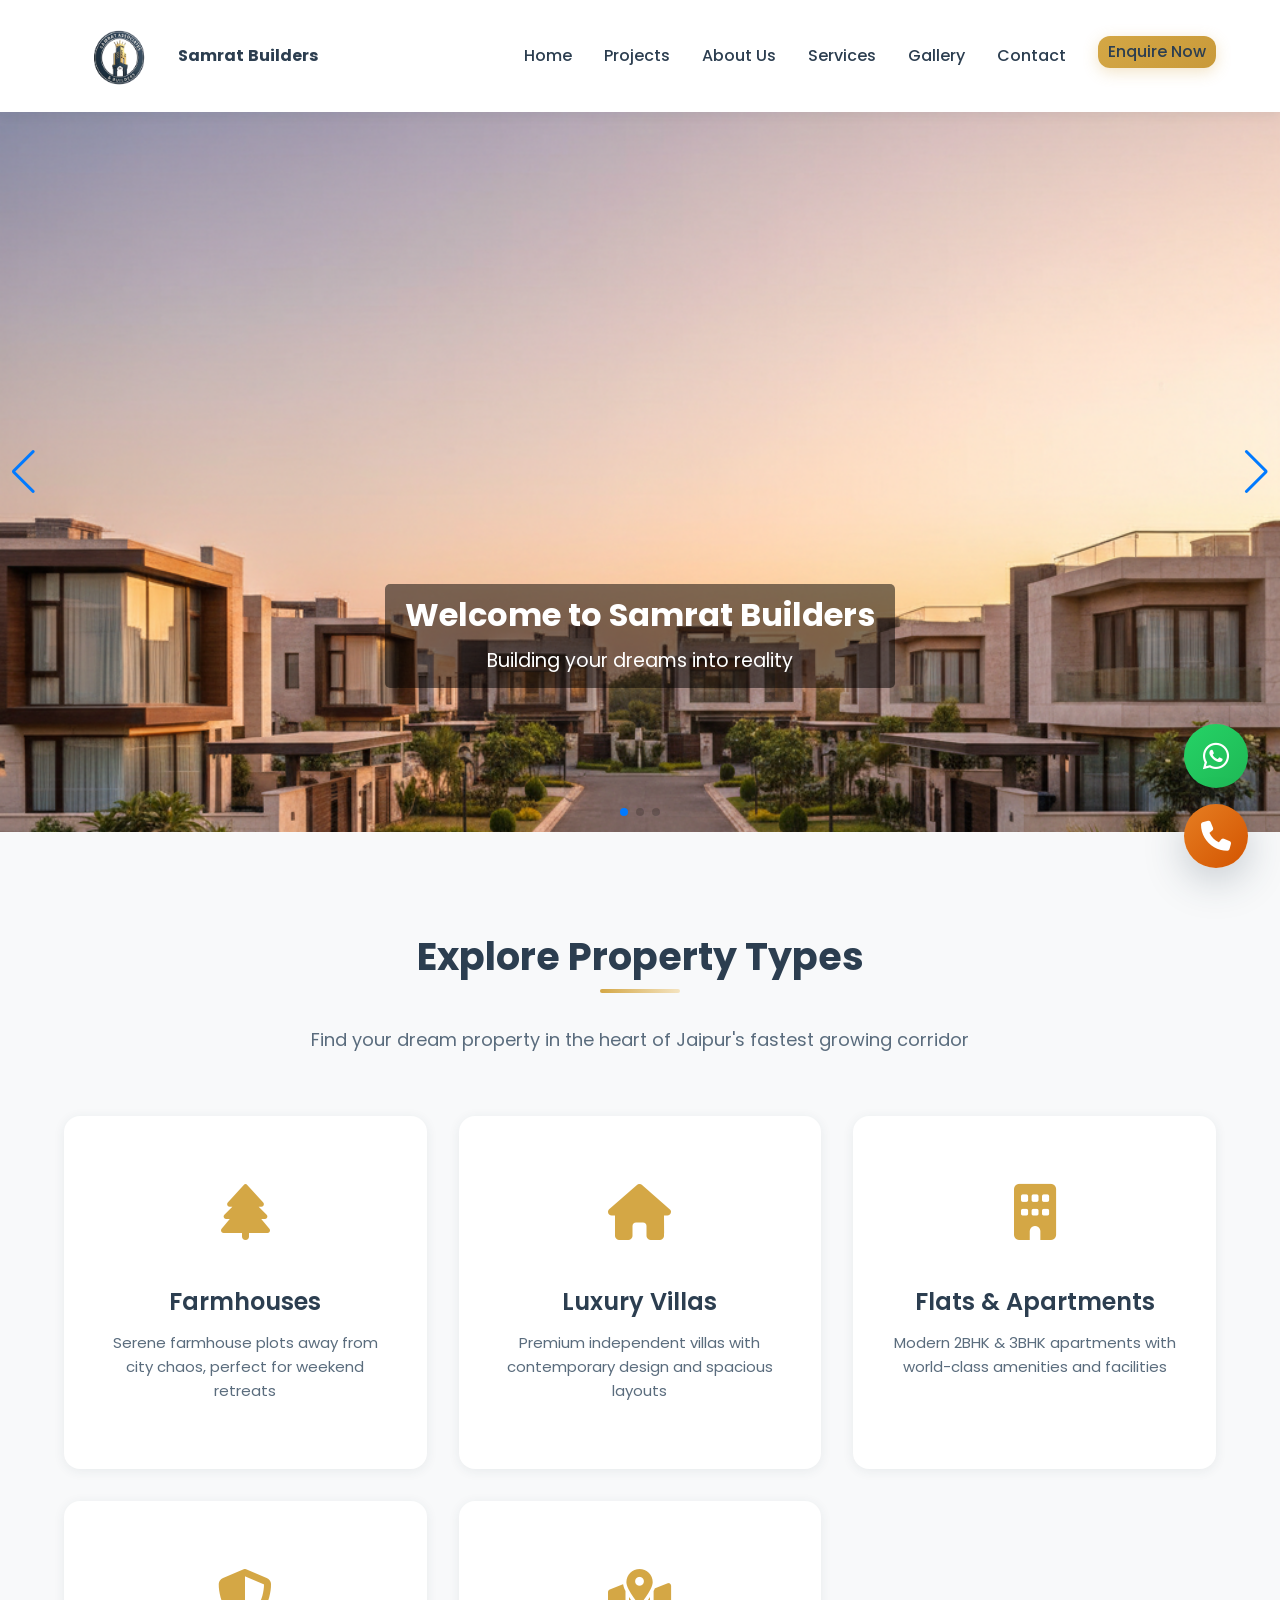
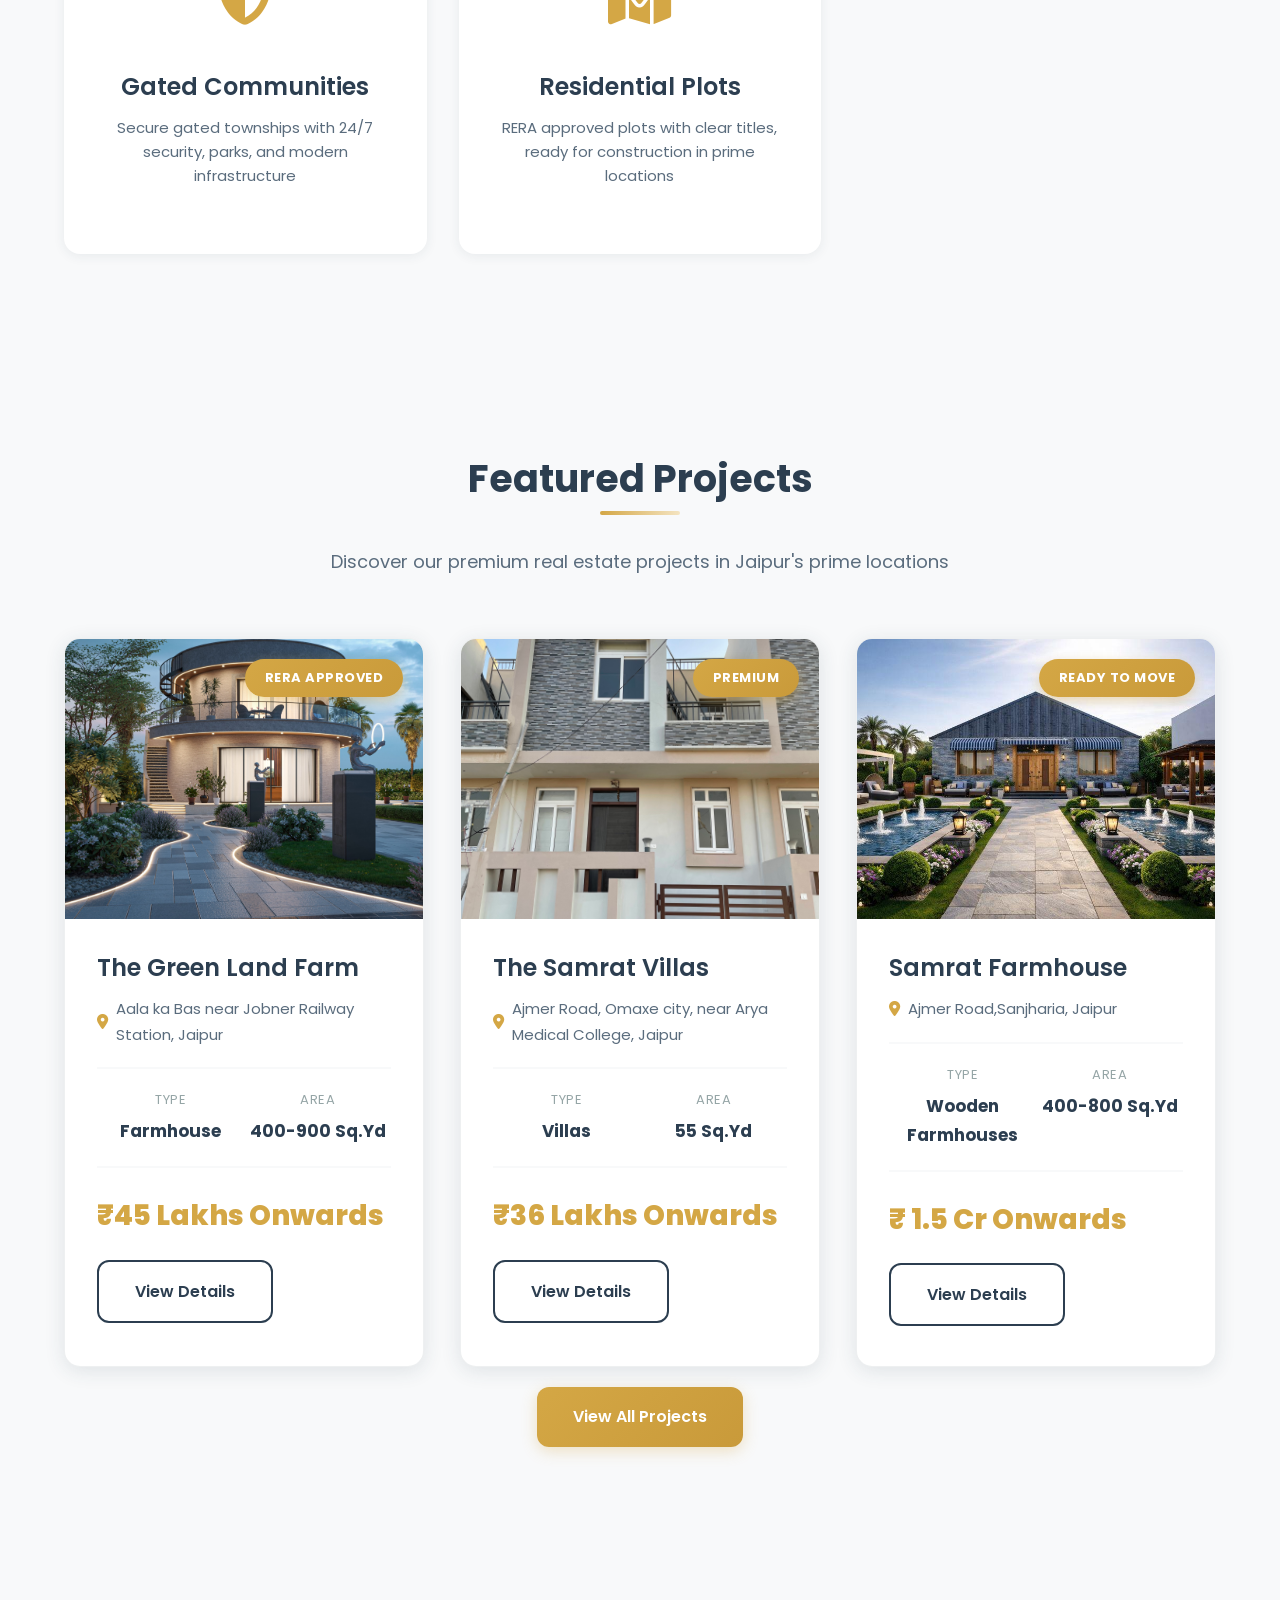
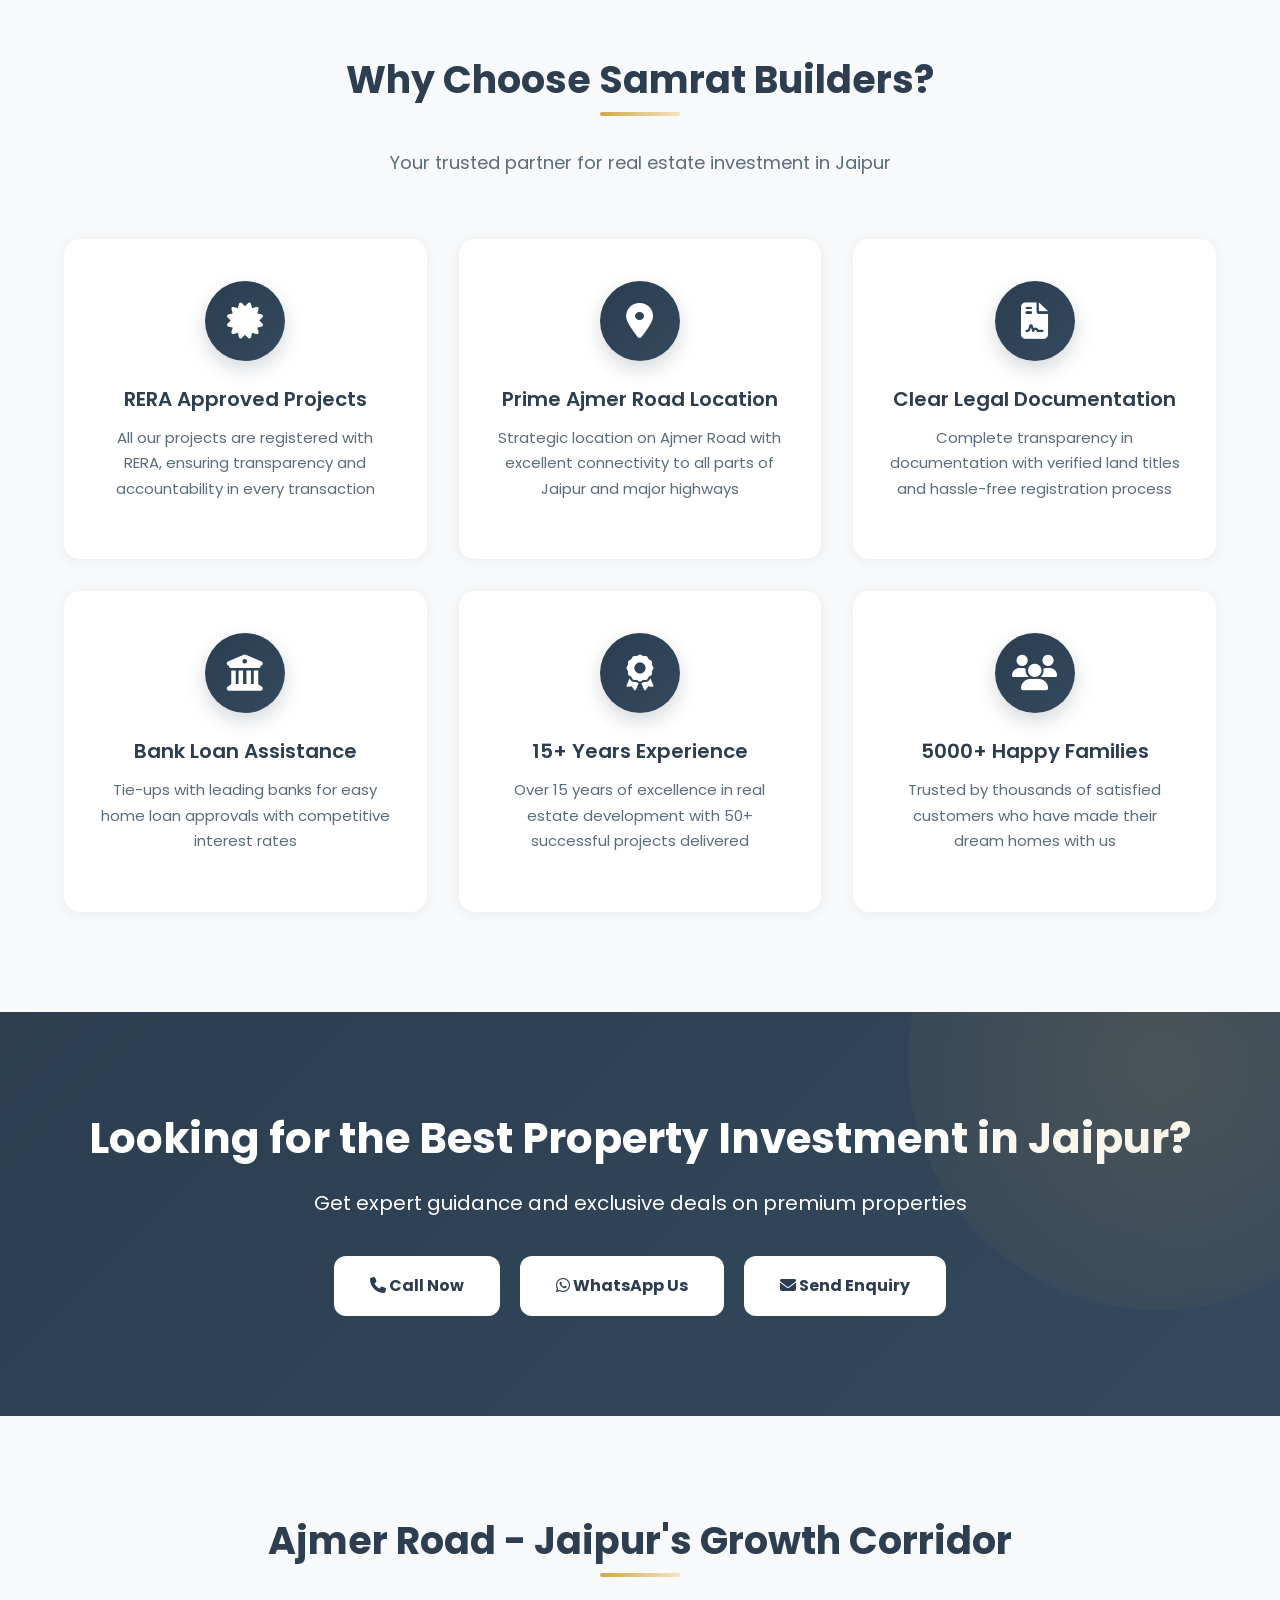
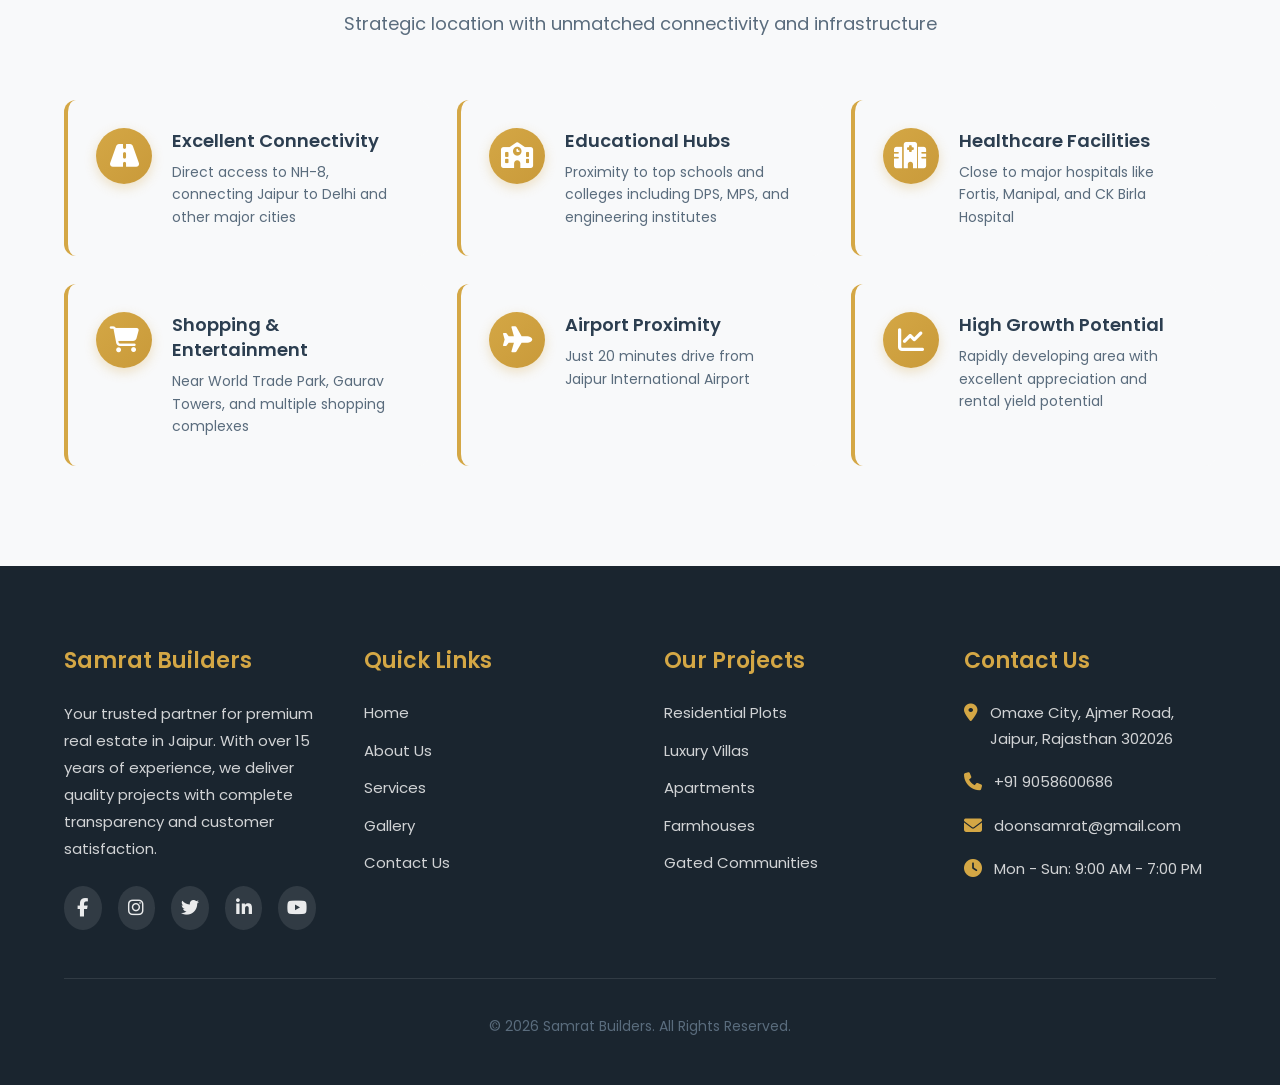
==== index.html @ dbd8f7ac "Initial commit" ====
<!DOCTYPE html>
<html lang="en">
<head>
    <meta charset="UTF-8">
    <meta name="viewport" content="width=device-width, initial-scale=1.0">
    <meta name="description" content="Samrat Builders - Premium Farmhouse, Plots, Villas & Flats in  Jaipur. RERA Approved | Prime Location | Trusted Builder">
    <meta name="keywords" content="real estate jaipur, plots in jaipur, villas in jaipur, farmhouse in jaipur, omaxe city, ajmer road properties, samrat builders">
    <meta name="author" content="Samrat Builders">
    
    <!-- Open Graph Meta Tags -->
    <meta property="og:title" content="Samrat Builders - Premium Real Estate in Jaipur">
    <meta property="og:description" content="RERA Approved Plots, Villas & farmhouse in  Ajmer Road, Jaipur">
    <meta property="og:type" content="website">
    
    <title>Samrat Builders - Premium Plots, Villas & Farmhouses in Omaxe City, Jaipur</title>
    
    <!-- Favicon -->
    <link rel="icon" type="image/png" href="/assets/images/fav.png">
    
    <!-- Stylesheets -->
    <link rel="stylesheet" href="assets/css/style.css">
    <link rel="stylesheet" href="assets/css/responsive.css">

    <!-- SEO -->

    <!-- Google tag (gtag.js) -->
<script async src="https://www.googletagmanager.com/gtag/js?id=G-SXKNVN2FLW"></script>
<script>
  window.dataLayer = window.dataLayer || [];
  function gtag(){dataLayer.push(arguments);}
  gtag('js', new Date());

  gtag('config', 'G-SXKNVN2FLW');
</script>

    
    <!-- Font Awesome for Icons -->
    <link rel="stylesheet" href="https://cdnjs.cloudflare.com/ajax/libs/font-awesome/6.4.0/css/all.min.css">
    <!-- Swiper CSS -->
<link rel="stylesheet" href="https://unpkg.com/swiper/swiper-bundle.min.css" />

<!-- Swiper JS -->
<script src="https://unpkg.com/swiper/swiper-bundle.min.js"></script>
</head>
<body>

    <!-- Header & Navigation -->
    <header class="header">
        <div class="container">
            <nav class="navbar">
                <a href="index.html" class="logo" style="font-weight: 700;">
                    <img src="assets/images/logo.png" alt="Samrat Builders Logo">
                    Samrat <span>Builders</span>
                </a>
                
                <ul class="nav-menu">
                    <li><a href="index.html">Home</a></li>
                    <li><a href="projects.html">Projects</a></li>
                    <li><a href="about.html">About Us</a></li>
                    <li><a href="services.html">Services</a></li>
                    <li><a href="gallery.html">Gallery</a></li>
                    <li><a href="contact.html">Contact</a></li>
                    <li><a href="contact.html" class="btn btn-primary" style="padding: 2px 10px;">Enquire Now</a></li>
                </ul>
                
                <div class="mobile-menu-toggle">
                    <span></span>
                    <span></span>
                    <span></span>
                </div>
            </nav>
        </div>
    </header>

    <!-- Carousel Section -->
<section class="carousel-section">
    <div class="swiper-container">
        <div class="swiper-wrapper">
            <!-- Slide 1 -->
            <div class="swiper-slide">
                <img src="assets/images/hero-g1.png" alt="Slide 1">
                <div class="carousel-caption hero-text" >
                    <h2 >Welcome to Samrat Builders</h2>
                    <p>Building your dreams into reality</p>
                </div>
            </div>
            <!-- Slide 2 -->
            <div class="swiper-slide ">
                <img src="assets/images/hero-b.png" alt="Slide 2">
                <div class="carousel-caption hero-text">
                    <h2>Luxury Homes</h2>
                    <p>Experience the best in class living</p>
                </div>
            </div>
            <!-- Slide 3 -->
            <div class="swiper-slide">
                <img src="assets/images/hero-c.png" alt="Slide 3">
                <div class="carousel-caption hero-text">
                    <h2>Modern Architecture</h2>
                    <p>Innovative designs for modern living</p>
                </div>
            </div>
        </div>
        <!-- Add Pagination -->
        <div class="swiper-pagination"></div>
        <!-- Add Navigation -->
        <div class="swiper-button-next"></div>
        <div class="swiper-button-prev"></div>
    </div>
</section>

    <!-- Hero Section -->
    <!-- <section class="hero">
        <img src="https://image.pollinations.ai/prompt/Aerial%20view%20of%20modern%20residential%20township%20with%20green%20spaces%2C%20organized%20plots%2C%20wide%20roads%2C%20and%20contemporary%20architecture%20in%20Jaipur%20style%20with%20clear%20blue%20sky?width=1920&height=1080&nologo=true" alt="Samrat Builders - Real Estate in Jaipur" class="hero-bg">
        <div class="hero-overlay"></div>
        <div class="hero-content">
            <h1>Premium Plots, Villas & Flats in Omaxe City, Jaipur</h1>
            <p>RERA Approved | Prime Ajmer Road Location | Trusted Builder | Clear Legal Documentation</p>
            <div class="hero-buttons">
                <a href="projects.html" class="btn btn-primary">View Projects</a>
                <a href="tel:+919876543210" class="btn btn-secondary">Call Now</a>
            </div>
        </div>
    </section> -->

    <!-- Property Categories -->
    <section class="categories section">
        <div class="container">
            <div class="section-title">
                <h2>Explore Property Types</h2>
                <p>Find your dream property in the heart of Jaipur's fastest growing corridor</p>
            </div>
            
            <div class="categories-grid">

                <div class="category-card">
                    <div class="category-icon">
                        <i class="fas fa-tree"></i>
                    </div>
                    <h3>Farmhouses</h3>
                    <p>Serene farmhouse plots away from city chaos, perfect for weekend retreats</p>
                </div>
                <div class="category-card">
                    <div class="category-icon">
                        <i class="fas fa-home"></i>
                    </div>
                    <h3>Luxury Villas</h3>
                    <p>Premium independent villas with contemporary design and spacious layouts</p>
                </div>

                
                <div class="category-card">
                    <div class="category-icon">
                        <i class="fas fa-building"></i>
                    </div>
                    <h3>Flats & Apartments</h3>
                    <p>Modern 2BHK & 3BHK apartments with world-class amenities and facilities</p>
                </div>
                
                
                <div class="category-card">
                    <div class="category-icon">
                        <i class="fas fa-shield-alt"></i>
                    </div>
                    <h3>Gated Communities</h3>
                    <p>Secure gated townships with 24/7 security, parks, and modern infrastructure</p>
                </div>

                <div class="category-card">
                    <div class="category-icon">
                        <i class="fas fa-map-marked-alt"></i>
                    </div>
                    <h3>Residential Plots</h3>
                    <p>RERA approved plots with clear titles, ready for construction in prime locations</p>
                </div>
            </div>
        </div>
    </section>

    <!-- Featured Projects -->
    <section class="featured-projects section bg-light">
        <div class="container">
            <div class="section-title">
                <h2>Featured Projects</h2>
                <p>Discover our premium real estate projects in Jaipur's prime locations</p>
            </div>
            
            <div class="projects-grid">
                <!-- Project 1 -->
                <div class="project-card">
                    <div class="project-image">
                        <img src="/assets//images/green-land-farm/boraj-farm.jpeg" alt="The Green Land Farm">
                        <span class="project-badge">RERA Approved</span>
                    </div>
                    <div class="project-content">
                        <h3>The Green Land Farm  </h3>
                        <p class="project-location">
                            <i class="fas fa-map-marker-alt"></i>
                            Aala ka Bas near Jobner Railway Station, Jaipur
                        </p>
                        <div class="project-details">
                            <div class="project-detail-item">
                                <span>Type</span>
                                <strong>Farmhouse</strong>
                            </div>
                            <div class="project-detail-item">
                                <span>Area</span>
                                <strong>400-900 Sq.Yd</strong>
                            </div>
                        </div>
                        <p class="project-price">₹45 Lakhs Onwards</p>
                        <a href="green-land-farm.html" class="btn btn-outline">View Details</a>
                    </div>
                </div>

                <!-- Project 2 -->
                <div class="project-card">
                    <div class="project-image">
                        <img src="/assets//images/sukh4.jpeg" alt="The Samrat Villas">
                        <span class="project-badge">Premium</span>
                    </div>
                    <div class="project-content">
                        <h3>The Samrat Villas </h3>
                        <p class="project-location">
                            <i class="fas fa-map-marker-alt"></i>
                            Ajmer Road, Omaxe city, near Arya Medical College, Jaipur
                        </p>
                        <div class="project-details">
                            <div class="project-detail-item">
                                <span>Type</span>
                                <strong>Villas</strong>
                            </div>
                            <div class="project-detail-item">
                                <span>Area</span>
                                <strong>55 Sq.Yd</strong>
                            </div>
                        </div>
                        <p class="project-price">₹36 Lakhs Onwards</p>
                        <a href="samrat-villas.html" class="btn btn-outline">View Details</a>
                    </div>
                </div>

                <!-- Project 3 -->
                <div class="project-card">
                    <div class="project-image">
                        <img src="/assets/images/samrat-farm/farm.jpeg" alt="Samrat Farmhouse">
                        <span class="project-badge">Ready to Move</span>
                    </div>
                    <div class="project-content">
                        <h3>Samrat Farmhouse</h3>
                        <p class="project-location">
                            <i class="fas fa-map-marker-alt"></i>
                            Ajmer Road,Sanjharia, Jaipur
                        </p>
                        <div class="project-details">
                            <div class="project-detail-item">
                                <span>Type</span>
                                <strong>Wooden Farmhouses </strong>
                            </div>
                            <div class="project-detail-item">
                                <span>Area</span>
                                <strong>400-800 Sq.Yd</strong>
                            </div>
                        </div>
                        <p class="project-price">₹ 1.5 Cr Onwards</p>
                        <a href="/samrat-farm.html" class="btn btn-outline">View Details</a>
                    </div>
                </div>
            </div>
            
            <div class="text-center mt-20">
                <a href="projects.html" class="btn btn-primary">View All Projects</a>
            </div>
        </div>
    </section>

    <!-- Why Choose Samrat Builders -->
    <section class="why-choose section">
        <div class="container">
            <div class="section-title">
                <h2>Why Choose Samrat Builders?</h2>
                <p>Your trusted partner for real estate investment in Jaipur</p>
            </div>
            
            <div class="features-grid">
                <div class="feature-card">
                    <div class="feature-icon">
                        <i class="fas fa-certificate"></i>
                    </div>
                    <h4>RERA Approved Projects</h4>
                    <p>All our projects are registered with RERA, ensuring transparency and accountability in every transaction</p>
                </div>
                
                <div class="feature-card">
                    <div class="feature-icon">
                        <i class="fas fa-map-marker-alt"></i>
                    </div>
                    <h4>Prime Ajmer Road Location</h4>
                    <p>Strategic location on Ajmer Road with excellent connectivity to all parts of Jaipur and major highways</p>
                </div>
                
                <div class="feature-card">
                    <div class="feature-icon">
                        <i class="fas fa-file-contract"></i>
                    </div>
                    <h4>Clear Legal Documentation</h4>
                    <p>Complete transparency in documentation with verified land titles and hassle-free registration process</p>
                </div>
                
                <div class="feature-card">
                    <div class="feature-icon">
                        <i class="fas fa-university"></i>
                    </div>
                    <h4>Bank Loan Assistance</h4>
                    <p>Tie-ups with leading banks for easy home loan approvals with competitive interest rates</p>
                </div>
                
                <div class="feature-card">
                    <div class="feature-icon">
                        <i class="fas fa-award"></i>
                    </div>
                    <h4>15+ Years Experience</h4>
                    <p>Over 15 years of excellence in real estate development with 50+ successful projects delivered</p>
                </div>
                
                <div class="feature-card">
                    <div class="feature-icon">
                        <i class="fas fa-users"></i>
                    </div>
                    <h4>5000+ Happy Families</h4>
                    <p>Trusted by thousands of satisfied customers who have made their dream homes with us</p>
                </div>
            </div>
        </div>
    </section>

    <!-- CTA Section -->
    <section class="cta-section section">
        <div class="container">
            <h2>Looking for the Best Property Investment in Jaipur?</h2>
            <p>Get expert guidance and exclusive deals on premium properties</p>
            <div class="cta-buttons">
                <a href="tel:+919058600686" class="btn">
                    <i class="fas fa-phone"></i> Call Now
                </a>
                <a href="https://wa.me/919058600686" class="btn" target="_blank">
                    <i class="fab fa-whatsapp"></i> WhatsApp Us
                </a>
                <a href="contact.html" class="btn">
                    <i class="fas fa-envelope"></i> Send Enquiry
                </a>
            </div>
        </div>
    </section>

    <!-- Location Advantages -->
    <section class="location-advantages section bg-light">
        <div class="container">
            <div class="section-title">
                <h2>Ajmer Road - Jaipur's Growth Corridor</h2>
                <p>Strategic location with unmatched connectivity and infrastructure</p>
            </div>
            
            <div class="advantages-grid">
                <div class="advantage-item">
                    <div class="advantage-icon">
                        <i class="fas fa-road"></i>
                    </div>
                    <div class="advantage-content">
                        <h4>Excellent Connectivity</h4>
                        <p>Direct access to NH-8, connecting Jaipur to Delhi and other major cities</p>
                    </div>
                </div>
                
                <div class="advantage-item">
                    <div class="advantage-icon">
                        <i class="fas fa-school"></i>
                    </div>
                    <div class="advantage-content">
                        <h4>Educational Hubs</h4>
                        <p>Proximity to top schools and colleges including DPS, MPS, and engineering institutes</p>
                    </div>
                </div>
                
                <div class="advantage-item">
                    <div class="advantage-icon">
                        <i class="fas fa-hospital"></i>
                    </div>
                    <div class="advantage-content">
                        <h4>Healthcare Facilities</h4>
                        <p>Close to major hospitals like Fortis, Manipal, and CK Birla Hospital</p>
                    </div>
                </div>
                
                <div class="advantage-item">
                    <div class="advantage-icon">
                        <i class="fas fa-shopping-cart"></i>
                    </div>
                    <div class="advantage-content">
                        <h4>Shopping & Entertainment</h4>
                        <p>Near World Trade Park, Gaurav Towers, and multiple shopping complexes</p>
                    </div>
                </div>
                
                <div class="advantage-item">
                    <div class="advantage-icon">
                        <i class="fas fa-plane"></i>
                    </div>
                    <div class="advantage-content">
                        <h4>Airport Proximity</h4>
                        <p>Just 20 minutes drive from Jaipur International Airport</p>
                    </div>
                </div>
                
                <div class="advantage-item">
                    <div class="advantage-icon">
                        <i class="fas fa-chart-line"></i>
                    </div>
                    <div class="advantage-content">
                        <h4>High Growth Potential</h4>
                        <p>Rapidly developing area with excellent appreciation and rental yield potential</p>
                    </div>
                </div>
            </div>
        </div>
    </section>

    <!-- Footer -->
    <footer class="footer">
        <div class="container">
            <div class="footer-content">
                <!-- Company Info -->
                <div class="footer-section">
                    <h3>Samrat Builders</h3>
                    <p>Your trusted partner for premium real estate in Jaipur. With over 15 years of experience, we deliver quality projects with complete transparency and customer satisfaction.</p>
                    <div class="social-links">
                        <a href="https://www.facebook.com/profile.php?id=61584415317376" target="_blank"><i class="fab fa-facebook-f"></i></a>
                        <a href="https://www.instagram.com/samrat_builders/" target="_blank"><i class="fab fa-instagram"></i></a>
                        <a href="#" target="_blank"><i class="fab fa-twitter"></i></a>
                        <a href="#" target="_blank"><i class="fab fa-linkedin-in"></i></a>
                        <a href="https://www.youtube.com/@Samrat.Builders" target="_blank"><i class="fab fa-youtube"></i></a>
                    </div>
                </div>
                
                <!-- Quick Links -->
                <div class="footer-section">
                    <h3>Quick Links</h3>
                    <div class="footer-links">
                        <a href="index.html">Home</a>
                        <a href="about.html">About Us</a>
                        <a href="services.html">Services</a>
                        <a href="gallery.html">Gallery</a>
                        <a href="contact.html">Contact Us</a>
                    </div>
                </div>
                
                <!-- Projects -->
                <div class="footer-section">
                    <h3>Our Projects</h3>
                    <div class="footer-links">
                        <a href="projects.html">Residential Plots</a>
                        <a href="projects.html">Luxury Villas</a>
                        <a href="projects.html">Apartments</a>
                        <a href="projects.html">Farmhouses</a>
                        <a href="projects.html">Gated Communities</a>
                    </div>
                </div>
                
                <!-- Contact Info -->
                <div class="footer-section">
                    <h3>Contact Us</h3>
                    <div class="contact-info">
                        <div class="contact-item">
                            <i class="fas fa-map-marker-alt"></i>
                            <span>Omaxe City, Ajmer Road,<br>Jaipur, Rajasthan 302026</span>
                        </div>
                        <div class="contact-item">
                            <i class="fas fa-phone"></i>
                            <span>+91 9058600686</span>
                        </div>
                        <div class="contact-item">
                            <i class="fas fa-envelope"></i>
                            <span><a href="/cdn-cgi/l/email-protection" class="__cf_email__" data-cfemail="bcd5d2dad3fccfddd1ceddc8dec9d5d0d8d9cecf92dfd3d1">doonsamrat@gmail.com</a></span>
                        </div>
                        <div class="contact-item">
                            <i class="fas fa-clock"></i>
                            <span>Mon - Sun: 9:00 AM - 7:00 PM</span>
                        </div>
                    </div>
                </div>
            </div>
            
            <div class="footer-bottom">
                <p>&copy; 2026 Samrat Builders. All Rights Reserved. </p>
            </div>
        </div>
    </footer>

    <!-- Floating Buttons -->
    <div class="floating-buttons">
        <a href="https://wa.me/919058600686" class="floating-btn whatsapp-btn" target="_blank">
            <i class="fab fa-whatsapp"></i>
        </a>
        <a href="tel:+919058600686" class="floating-btn call-btn">
            <i class="fas fa-phone"></i>
        </a>
    </div>

    <!-- JavaScript -->
    <script data-cfasync="false" src="/cdn-cgi/scripts/5c5dd728/cloudflare-static/email-decode.min.js"></script>
    <script src="assets/js/main.js"></script>

    <script>
        // Initialize Swiper
document.addEventListener('DOMContentLoaded', function () {
    const swiper = new Swiper('.swiper-container', {
        loop: true, // Enable looping
        autoplay: {
            delay: 3000, // Auto-slide every 3 seconds
            disableOnInteraction: false, // Continue autoplay after user interaction
        },
        pagination: {
            el: '.swiper-pagination',
            clickable: true, // Allow pagination bullets to be clickable
        },
        navigation: {
            nextEl: '.swiper-button-next',
            prevEl: '.swiper-button-prev',
        },
    });
});

    </script>
</body>
</html>
---- assets/css/style.css ----
/* ============================================
   Samrat Builders - Main Stylesheet
   ============================================ */

/* Google Fonts */
@import url('https://fonts.googleapis.com/css2?family=Poppins:wght@300;400;500;600;700;800&display=swap');

/* ============================================
   CSS Variables & Reset
   ============================================ */
:root {
    --primary-color: #2c3e50;
    --secondary-color: #34495e;
    --accent-gold: #d4a745;
    --accent-light: #f4e4c1;
    --cta-color: #e67e22;
    --bg-white: #ffffff;
    --bg-light: #f8f9fa;
    --bg-dark: #1a252f;
    --text-dark: #2c3e50;
    --text-medium: #5a6c7d;
    --text-light: #95a5a6;
    --shadow-sm: 0 2px 12px rgba(44, 62, 80, 0.08);
    --shadow-md: 0 4px 20px rgba(44, 62, 80, 0.12);
    --shadow-lg: 0 8px 30px rgba(44, 62, 80, 0.18);
    --shadow-xl: 0 12px 40px rgba(44, 62, 80, 0.25);
    --transition: all 0.3s cubic-bezier(0.4, 0, 0.2, 1);
    --border-radius: 16px;
}

* {
    margin: 0;
    padding: 0;
    box-sizing: border-box;
}

html {
    scroll-behavior: smooth;
}

body {
    font-family: 'Poppins', sans-serif;
    font-size: 16px;
    line-height: 1.7;
    color: var(--text-dark);
    background-color: var(--bg-white);
    overflow-x: hidden;
}

img {
    max-width: 100%;
    height: auto;
    display: block;
}

a {
    text-decoration: none;
    color: inherit;
    transition: var(--transition);
}

ul {
    list-style: none;
}

/* ============================================
   Animations
   ============================================ */
@keyframes fadeInUp {
    from {
        opacity: 0;
        transform: translateY(30px);
    }
    to {
        opacity: 1;
        transform: translateY(0);
    }
}

@keyframes fadeInDown {
    from {
        opacity: 0;
        transform: translateY(-30px);
    }
    to {
        opacity: 1;
        transform: translateY(0);
    }
}

@keyframes fadeInLeft {
    from {
        opacity: 0;
        transform: translateX(-30px);
    }
    to {
        opacity: 1;
        transform: translateX(0);
    }
}

@keyframes fadeInRight {
    from {
        opacity: 0;
        transform: translateX(30px);
    }
    to {
        opacity: 1;
        transform: translateX(0);
    }
}

@keyframes scaleIn {
    from {
        opacity: 0;
        transform: scale(0.8);
    }
    to {
        opacity: 1;
        transform: scale(1);
    }
}

@keyframes pulse {
    0%, 100% {
        transform: scale(1);
    }
    50% {
        transform: scale(1.05);
    }
}

@keyframes slideInUp {
    from {
        opacity: 0;
        transform: translateY(50px);
    }
    to {
        opacity: 1;
        transform: translateY(0);
    }
}

.animate-fade-in-up {
    animation: fadeInUp 0.8s ease-out;
}

.animate-fade-in-down {
    animation: fadeInDown 0.8s ease-out;
}

.animate-fade-in-left {
    animation: fadeInLeft 0.8s ease-out;
}

.animate-fade-in-right {
    animation: fadeInRight 0.8s ease-out;
}

.animate-scale-in {
    animation: scaleIn 0.6s ease-out;
}

/* ============================================
   Typography
   ============================================ */
h1 {
    font-size: 48px;
    font-weight: 800;
    line-height: 1.2;
    margin-bottom: 20px;
    color: var(--primary-color);
}

h2 {
    font-size: 38px;
    font-weight: 700;
    line-height: 1.3;
    margin-bottom: 16px;
    color: var(--primary-color);
}

h3 {
    font-size: 28px;
    font-weight: 600;
    line-height: 1.4;
    margin-bottom: 14px;
    color: var(--primary-color);
}

h4 {
    font-size: 22px;
    font-weight: 600;
    line-height: 1.4;
    margin-bottom: 12px;
    color: var(--primary-color);
}

p {
    margin-bottom: 16px;
    color: var(--text-medium);
}

/* ============================================
   Container & Layout
   ============================================ */
.container {
    max-width: 1200px;
    margin: 0 auto;
    padding: 0 24px;
}

.section {
    padding: 100px 0;
}

.section-title {
    text-align: center;
    margin-bottom: 60px;
    animation: fadeInUp 0.8s ease-out;
}

.section-title h2 {
    color: var(--primary-color);
    position: relative;
    display: inline-block;
    margin-bottom: 20px;
}

.section-title h2::after {
    content: '';
    position: absolute;
    bottom: -12px;
    left: 50%;
    transform: translateX(-50%);
    width: 80px;
    height: 4px;
    background: linear-gradient(90deg, var(--accent-gold), var(--accent-light));
    border-radius: 2px;
}

.section-title p {
    color: var(--text-medium);
    margin-top: 24px;
    font-size: 18px;
}

/* ============================================
   Buttons
   ============================================ */
.btn {
    display: inline-block;
    padding: 16px 36px;
    border-radius: 12px;
    font-weight: 600;
    font-size: 16px;
    cursor: pointer;
    border: none;
    transition: var(--transition);
    text-align: center;
    position: relative;
    overflow: hidden;
}

.btn::before {
    content: '';
    position: absolute;
    top: 50%;
    left: 50%;
    width: 0;
    height: 0;
    border-radius: 50%;
    background: rgba(255, 255, 255, 0.2);
    transform: translate(-50%, -50%);
    transition: width 0.6s, height 0.6s;
}

.btn:hover::before {
    width: 300px;
    height: 300px;
}

.btn-primary {
    background: linear-gradient(135deg, var(--accent-gold), #c99a3a);
    color: var(--bg-white);
    box-shadow: 0 4px 15px rgba(212, 167, 69, 0.3);
}

.btn-primary:hover {
    transform: translateY(-3px);
    box-shadow: 0 6px 25px rgba(212, 167, 69, 0.4);
}

.btn-secondary {
    background: linear-gradient(135deg, var(--cta-color), #d35400);
    color: var(--bg-white);
    box-shadow: 0 4px 15px rgba(230, 126, 34, 0.3);
}

.btn-secondary:hover {
    transform: translateY(-3px);
    box-shadow: 0 6px 25px rgba(230, 126, 34, 0.4);
}

.btn-outline {
    background: transparent;
    color: var(--primary-color);
    border: 2px solid var(--primary-color);
}

.btn-outline:hover {
    background: var(--primary-color);
    color: var(--bg-white);
    transform: translateY(-3px);
    box-shadow: var(--shadow-md);
}

/* ============================================
   Header & Navigation
   ============================================ */
.header {
    background: var(--bg-white);
    box-shadow: var(--shadow-sm);
    position: sticky;
    top: 0;
    z-index: 1000;
    transition: var(--transition);
    backdrop-filter: blur(10px);
}

.header.scrolled {
    box-shadow: var(--shadow-md);
}

.navbar {
    display: flex;
    justify-content: space-between;
    align-items: center;
    padding: 16px 0;
}

.logo {
    display: flex;
    align-items: center;
    gap: 4px;
    animation: fadeInLeft 0.8s ease-out;
}

.logo img {
    height: 80px;
    width: auto;
    transition: var(--transition);
}

.logo:hover img {
    transform: scale(1.05);
}

.logo-text {
    font-size: 24px;
    font-weight: 700;
    color: var(--primary-color);
}

.logo-text span {
    color: var(--accent-gold);
}

.nav-menu {
    display: flex;
    align-items: center;
    gap: 32px;
}

.nav-menu a {
    color: var(--text-dark);
    font-weight: 500;
    position: relative;
    padding: 8px 0;
}

.nav-menu a::after {
    content: '';
    position: absolute;
    bottom: 0;
    left: 0;
    width: 0;
    height: 3px;
    background: var(--accent-gold);
    transition: var(--transition);
}

.nav-menu a:hover::after,
.nav-menu a.active::after {
    width: 100%;
}

.nav-menu a:hover,
.nav-menu a.active {
    color: var(--accent-gold);
}

.mobile-menu-toggle {
    display: none;
    flex-direction: column;
    cursor: pointer;
    gap: 6px;
}

.mobile-menu-toggle span {
    width: 28px;
    height: 3px;
    background: var(--primary-color);
    transition: var(--transition);
    border-radius: 2px;
}

/* Crousel */

.carousel-section {
    position: relative;
    width: 100%;
    height: 80vh; /* Adjust height as needed */
    overflow: hidden;
}

.swiper-container {
    width: 100%;
    height: 100%;
}

.swiper-slide {
    position: relative;
    display: flex;
    justify-content: center;
    align-items: center;
    text-align: center;
}

.swiper-slide img {
    width: 100%;
    height: 100%;
    object-fit: cover;
}

.carousel-caption {
    position: absolute;
    bottom: 20%;
    left: 50%;
    transform: translateX(-50%);
    color: #fff !important;
    text-align: center;
    background: rgba(0, 0, 0, 0.5);
    padding: 10px 20px;
    border-radius: 5px;
}

.carousel-caption h2 {
    font-size: 2rem;
    margin: 0;
}

.carousel-caption p {
    font-size: 1.2rem;
    margin: 10px 0 0;
}

/* ============================================
   Hero Section
   ============================================ */

   .hero-text h2, .hero-text p{
    color: white;

   }
.hero {
    position: relative;
    height: 100vh;
    min-height: 650px;
    display: flex;
    align-items: center;
    justify-content: center;
    overflow: hidden;
}

.hero-bg {
    position: absolute;
    top: 0;
    left: 0;
    width: 100%;
    height: 100%;
    object-fit: cover;
    z-index: -2;
    animation: scaleIn 1.2s ease-out;
}

.hero-overlay {
    position: absolute;
    top: 0;
    left: 0;
    width: 100%;
    height: 100%;
    background: linear-gradient(135deg, rgba(44, 62, 80, 0.92) 0%, rgba(52, 73, 94, 0.85) 50%, rgba(212, 167, 69, 0.15) 100%);
    z-index: -1;
}

.hero-content {
    text-align: center;
    color: var(--bg-white);
    max-width: 900px;
    padding: 0 24px;
    animation: fadeInUp 1s ease-out;
}

.hero-content h1 {
    font-size: 56px;
    margin-bottom: 24px;
    text-shadow: 2px 4px 8px rgba(0,0,0,0.3);
    color: var(--bg-white);
    line-height: 1.2;
    animation: fadeInUp 1s ease-out 0.2s both;
}

.hero-content p {
    font-size: 20px;
    margin-bottom: 36px;
    font-weight: 400;
    color: rgba(255, 255, 255, 0.95);
    text-shadow: 1px 2px 4px rgba(0,0,0,0.2);
    animation: fadeInUp 1s ease-out 0.4s both;
}

.hero-buttons {
    display: flex;
    gap: 20px;
    justify-content: center;
    flex-wrap: wrap;
    animation: fadeInUp 1s ease-out 0.6s both;
}

/* Page Hero (for other pages) */
.page-hero {
    position: relative;
    height: 60vh;
    min-height: 400px;
    display: flex;
    align-items: center;
    justify-content: center;
    overflow: hidden;
}

.page-hero .hero-bg {
    animation: scaleIn 1s ease-out;
}

.page-hero .hero-content h1 {
    font-size: 48px;
}

/* ============================================
   Property Categories
   ============================================ */
.categories {
    background: var(--bg-light);
}

.categories-grid {
    display: grid;
    grid-template-columns: repeat(auto-fit, minmax(280px, 1fr));
    gap: 32px;
}

.category-card {
    background: var(--bg-white);
    padding: 48px 32px;
    border-radius: var(--border-radius);
    text-align: center;
    box-shadow: var(--shadow-sm);
    transition: var(--transition);
    cursor: pointer;
    border: 2px solid transparent;
    animation: fadeInUp 0.8s ease-out;
}

.category-card:nth-child(1) { animation-delay: 0.1s; }
.category-card:nth-child(2) { animation-delay: 0.2s; }
.category-card:nth-child(3) { animation-delay: 0.3s; }
.category-card:nth-child(4) { animation-delay: 0.4s; }
.category-card:nth-child(5) { animation-delay: 0.5s; }

.category-card:hover {
    transform: translateY(-12px);
    box-shadow: var(--shadow-xl);
    border-color: var(--accent-gold);
}

.category-icon {
    font-size: 56px;
    color: var(--accent-gold);
    margin-bottom: 24px;
    transition: var(--transition);
}

.category-card:hover .category-icon {
    transform: scale(1.1) rotate(5deg);
}

.category-card h3 {
    color: var(--primary-color);
    margin-bottom: 12px;
    font-size: 24px;
}

.category-card p {
    color: var(--text-medium);
    font-size: 15px;
    line-height: 1.6;
}

/* ============================================
   Featured Projects
   ============================================ */
.projects-grid {
    display: grid;
    grid-template-columns: repeat(auto-fill, minmax(360px, 1fr));
    gap: 36px;
}

.project-item {
    display: block; /* Default display */
}
.project-item.hidden {
    display: none !important; /* Force hiding */
}

.project-card {
    background: var(--bg-white);
    border-radius: var(--border-radius);
    overflow: hidden;
    box-shadow: var(--shadow-md);
    transition: var(--transition);
    border: 1px solid rgba(44, 62, 80, 0.08);
    animation: fadeInUp 0.8s ease-out;
}

.project-card:nth-child(1) { animation-delay: 0.1s; }
.project-card:nth-child(2) { animation-delay: 0.2s; }
.project-card:nth-child(3) { animation-delay: 0.3s; }

.project-card:hover {
    transform: translateY(-10px);
    box-shadow: var(--shadow-xl);
}

.project-image {
    position: relative;
    height: 280px;
    overflow: hidden;
}

.project-image img {
    width: 100%;
    height: 100%;
    object-fit: cover;
    transition: transform 0.6s cubic-bezier(0.4, 0, 0.2, 1);
}

.project-card:hover .project-image img {
    transform: scale(1.15);
}

.project-badge {
    position: absolute;
    top: 20px;
    right: 20px;
    background: linear-gradient(135deg, var(--accent-gold), #c99a3a);
    color: var(--bg-white);
    padding: 8px 20px;
    border-radius: 25px;
    font-size: 13px;
    font-weight: 700;
    box-shadow: 0 4px 12px rgba(212, 167, 69, 0.4);
    text-transform: uppercase;
    letter-spacing: 0.5px;
    animation: pulse 2s infinite;
}

.project-content {
    padding: 32px;
}

.project-content h3 {
    color: var(--primary-color);
    margin-bottom: 12px;
    font-size: 24px;
}

.project-location {
    color: var(--text-medium);
    font-size: 15px;
    margin-bottom: 20px;
    display: flex;
    align-items: center;
    gap: 8px;
}

.project-location i {
    color: var(--accent-gold);
}

.project-details {
    display: flex;
    justify-content: space-between;
    margin-bottom: 24px;
    padding: 20px 0;
    border-top: 2px solid var(--bg-light);
    border-bottom: 2px solid var(--bg-light);
}

.project-detail-item {
    text-align: center;
    flex: 1;
}

.project-detail-item span {
    display: block;
    color: var(--text-light);
    font-size: 13px;
    margin-bottom: 6px;
    text-transform: uppercase;
    letter-spacing: 0.5px;
}

.project-detail-item strong {
    color: var(--primary-color);
    font-size: 17px;
    font-weight: 700;
}

.project-price {
    color: var(--accent-gold);
    font-size: 28px;
    font-weight: 800;
    margin-bottom: 20px;
}

/* ============================================
   Why Choose Us
   ============================================ */
.why-choose {
    background: var(--bg-light);
}

.features-grid {
    display: grid;
    grid-template-columns: repeat(auto-fit, minmax(300px, 1fr));
    gap: 32px;
}

.feature-card {
    background: var(--bg-white);
    padding: 40px 32px;
    border-radius: var(--border-radius);
    text-align: center;
    box-shadow: var(--shadow-sm);
    transition: var(--transition);
    border: 2px solid transparent;
    animation: fadeInUp 0.8s ease-out;
}

.feature-card:nth-child(1) { animation-delay: 0.1s; }
.feature-card:nth-child(2) { animation-delay: 0.2s; }
.feature-card:nth-child(3) { animation-delay: 0.3s; }
.feature-card:nth-child(4) { animation-delay: 0.4s; }
.feature-card:nth-child(5) { animation-delay: 0.5s; }
.feature-card:nth-child(6) { animation-delay: 0.6s; }

.feature-card:hover {
    transform: translateY(-8px);
    box-shadow: var(--shadow-lg);
    border-color: var(--accent-gold);
}

.feature-icon {
    width: 80px;
    height: 80px;
    background: linear-gradient(135deg, var(--primary-color), var(--secondary-color));
    border-radius: 50%;
    display: flex;
    align-items: center;
    justify-content: center;
    margin: 0 auto 24px;
    font-size: 36px;
    color: var(--bg-white);
    box-shadow: 0 8px 20px rgba(44, 62, 80, 0.2);
    transition: all 0.6s ease;
}

.feature-card:hover .feature-icon {
    background: linear-gradient(135deg, var(--accent-gold), #c99a3a);
    transform: rotateY(360deg);
}

.feature-card h4 {
    color: var(--primary-color);
    margin-bottom: 12px;
    font-size: 20px;
}

.feature-card p {
    color: var(--text-medium);
    font-size: 15px;
    line-height: 1.7;
}

/* ============================================
   Services Section
   ============================================ */
.services-grid {
    display: grid;
    grid-template-columns: repeat(auto-fit, minmax(320px, 1fr));
    gap: 36px;
}

.service-card {
    background: var(--bg-white);
    border-radius: var(--border-radius);
    overflow: hidden;
    box-shadow: var(--shadow-md);
    transition: var(--transition);
    border: 2px solid transparent;
    animation: fadeInUp 0.8s ease-out;
}

.service-card:nth-child(1) { animation-delay: 0.1s; }
.service-card:nth-child(2) { animation-delay: 0.2s; }
.service-card:nth-child(3) { animation-delay: 0.3s; }
.service-card:nth-child(4) { animation-delay: 0.4s; }
.service-card:nth-child(5) { animation-delay: 0.5s; }
.service-card:nth-child(6) { animation-delay: 0.6s; }

.service-card:hover {
    transform: translateY(-10px);
    box-shadow: var(--shadow-xl);
    border-color: var(--accent-gold);
}

.service-icon-wrapper {
    background: linear-gradient(135deg, var(--primary-color), var(--secondary-color));
    padding: 48px;
    text-align: center;
    position: relative;
    overflow: hidden;
}

.service-icon-wrapper::before {
    content: '';
    position: absolute;
    top: -50%;
    right: -50%;
    width: 200%;
    height: 200%;
    background: radial-gradient(circle, rgba(212, 167, 69, 0.2), transparent);
    transition: var(--transition);
}

.service-card:hover .service-icon-wrapper::before {
    transform: scale(1.5);
}

.service-icon {
    font-size: 64px;
    color: var(--accent-gold);
    transition: var(--transition);
    position: relative;
    z-index: 1;
}

.service-card:hover .service-icon {
    transform: scale(1.1) rotate(5deg);
}

.service-content {
    padding: 32px;
}

.service-content h3 {
    color: var(--primary-color);
    margin-bottom: 16px;
    font-size: 24px;
}

.service-content p {
    color: var(--text-medium);
    margin-bottom: 20px;
    line-height: 1.7;
}

.service-features {
    list-style: none;
    margin-bottom: 24px;
}

.service-features li {
    padding: 10px 0;
    color: var(--text-medium);
    display: flex;
    align-items: center;
    gap: 12px;
}

.service-features li::before {
    content: '✓';
    color: var(--accent-gold);
    font-weight: 700;
    font-size: 18px;
}

/* ============================================
   CTA Section
   ============================================ */
.cta-section {
    background: linear-gradient(135deg, var(--primary-color) 0%, var(--secondary-color) 100%);
    color: var(--bg-white);
    text-align: center;
    position: relative;
    overflow: hidden;
}

.cta-section::before {
    content: '';
    position: absolute;
    top: -50%;
    right: -10%;
    width: 500px;
    height: 500px;
    background: radial-gradient(circle, rgba(212, 167, 69, 0.15), transparent);
    border-radius: 50%;
    animation: pulse 3s infinite;
}

.cta-section h2 {
    color: var(--bg-white);
    margin-bottom: 20px;
    font-size: 42px;
    animation: fadeInUp 0.8s ease-out;
}

.cta-section p {
    font-size: 20px;
    margin-bottom: 36px;
    opacity: 0.95;
    color: var(--bg-white);
    animation: fadeInUp 0.8s ease-out 0.2s both;
}

.cta-buttons {
    display: flex;
    gap: 20px;
    justify-content: center;
    flex-wrap: wrap;
    animation: fadeInUp 0.8s ease-out 0.4s both;
}

.cta-buttons .btn {
    background: var(--bg-white);
    color: var(--primary-color);
    font-weight: 700;
}

.cta-buttons .btn:hover {
    background: var(--accent-gold);
    color: var(--bg-white);
}

/* ============================================
   Location Advantages
   ============================================ */
.location-advantages {
    background: var(--bg-white);
}

.advantages-grid {
    display: grid;
    grid-template-columns: repeat(auto-fit, minmax(280px, 1fr));
    gap: 28px;
}

.advantage-item {
    display: flex;
    align-items: flex-start;
    gap: 20px;
    padding: 28px;
    background: var(--bg-light);
    border-radius: 12px;
    transition: var(--transition);
    border-left: 4px solid var(--accent-gold);
    animation: fadeInLeft 0.8s ease-out;
}

.advantage-item:nth-child(1) { animation-delay: 0.1s; }
.advantage-item:nth-child(2) { animation-delay: 0.2s; }
.advantage-item:nth-child(3) { animation-delay: 0.3s; }
.advantage-item:nth-child(4) { animation-delay: 0.4s; }
.advantage-item:nth-child(5) { animation-delay: 0.5s; }
.advantage-item:nth-child(6) { animation-delay: 0.6s; }

.advantage-item:hover {
    background: var(--bg-white);
    box-shadow: var(--shadow-md);
    transform: translateX(8px);
}

.advantage-icon {
    flex-shrink: 0;
    width: 56px;
    height: 56px;
    background: linear-gradient(135deg, var(--accent-gold), #c99a3a);
    border-radius: 50%;
    display: flex;
    align-items: center;
    justify-content: center;
    color: var(--bg-white);
    font-size: 26px;
    box-shadow: 0 4px 12px rgba(212, 167, 69, 0.3);
    transition: var(--transition);
}

.advantage-item:hover .advantage-icon {
    transform: rotate(360deg);
}

.advantage-content h4 {
    color: var(--primary-color);
    margin-bottom: 8px;
    font-size: 18px;
}

.advantage-content p {
    color: var(--text-medium);
    font-size: 14px;
    margin: 0;
    line-height: 1.6;
}

/* ============================================
   Footer
   ============================================ */
.footer {
    background: var(--bg-dark);
    color: rgba(255, 255, 255, 0.9);
    padding: 80px 0 30px;
}

.footer-content {
    display: grid;
    grid-template-columns: repeat(auto-fit, minmax(250px, 1fr));
    gap: 48px;
    margin-bottom: 48px;
}

.footer-section h3 {
    color: var(--accent-gold);
    margin-bottom: 24px;
    font-size: 22px;
}

.footer-section p {
    color: rgba(255, 255, 255, 0.8);
    font-size: 15px;
    line-height: 1.8;
}

.footer-links {
    display: flex;
    flex-direction: column;
    gap: 12px;
}

.footer-links a {
    color: rgba(255, 255, 255, 0.8);
    font-size: 15px;
    transition: var(--transition);
    padding-left: 0;
}

.footer-links a:hover {
    color: var(--accent-gold);
    padding-left: 8px;
}

.contact-info {
    display: flex;
    flex-direction: column;
    gap: 18px;
}

.contact-item {
    display: flex;
    align-items: flex-start;
    gap: 12px;
    color: rgba(255, 255, 255, 0.8);
    font-size: 15px;
}

.contact-item i {
    color: var(--accent-gold);
    margin-top: 4px;
    font-size: 18px;
}

.social-links {
    display: flex;
    gap: 16px;
    margin-top: 24px;
}

.social-links a {
    width: 44px;
    height: 44px;
    background: rgba(255, 255, 255, 0.1);
    border-radius: 50%;
    display: flex;
    align-items: center;
    justify-content: center;
    transition: var(--transition);
    font-size: 18px;
}

.social-links a:hover {
    background: var(--accent-gold);
    transform: translateY(-4px);
    box-shadow: 0 6px 16px rgba(212, 167, 69, 0.4);
}

.footer-bottom {
    text-align: center;
    padding-top: 36px;
    border-top: 1px solid rgba(255, 255, 255, 0.1);
    color: rgba(255, 255, 255, 0.6);
    font-size: 14px;
}

/* ============================================
   Floating Buttons
   ============================================ */
.floating-buttons {
    position: fixed;
    bottom: 32px;
    right: 32px;
    display: flex;
    flex-direction: column;
    gap: 16px;
    z-index: 999;
    animation: fadeInRight 1s ease-out;
}

.floating-btn {
    width: 64px;
    height: 64px;
    border-radius: 50%;
    display: flex;
    align-items: center;
    justify-content: center;
    font-size: 30px;
    color: var(--bg-white);
    box-shadow: var(--shadow-xl);
    transition: var(--transition);
    cursor: pointer;
}

.whatsapp-btn {
    background: linear-gradient(135deg, #25D366, #1fb855);
}

.whatsapp-btn:hover {
    background: linear-gradient(135deg, #1fb855, #128C7E);
    transform: scale(1.15);
}

.call-btn {
    background: linear-gradient(135deg, var(--cta-color), #d35400);
}

.call-btn:hover {
    background: linear-gradient(135deg, #d35400, #c0392b);
    transform: scale(1.15);
}

/* ============================================
   Filter Buttons
   ============================================ */
.filter-buttons {
    display: flex;
    justify-content: center;
    gap: 16px;
    margin-bottom: 48px;
    flex-wrap: wrap;
}

.filter-btn {
    padding: 12px 28px;
    background: var(--bg-white);
    border: 2px solid var(--primary-color);
    border-radius: 30px;
    color: var(--primary-color);
    cursor: pointer;
    transition: var(--transition);
    font-weight: 600;
    font-size: 15px;
}

.filter-btn:hover,
.filter-btn.active {
    background: linear-gradient(135deg, var(--primary-color), var(--secondary-color));
    color: var(--bg-white);
    transform: translateY(-2px);
    box-shadow: var(--shadow-md);
}

/* ============================================
   Forms
   ============================================ */
.form-group {
    margin-bottom: 24px;
}

.form-group label {
    display: block;
    margin-bottom: 10px;
    color: var(--text-dark);
    font-weight: 600;
    font-size: 15px;
}

.form-control {
    width: 100%;
    padding: 14px 18px;
    border: 2px solid #e0e6ed;
    border-radius: 10px;
    font-family: 'Poppins', sans-serif;
    font-size: 15px;
    transition: var(--transition);
    background: var(--bg-white);
}

.form-control:focus {
    outline: none;
    border-color: var(--accent-gold);
    box-shadow: 0 0 0 4px rgba(212, 167, 69, 0.1);
}

textarea.form-control {
    resize: vertical;
    min-height: 140px;
}

select.form-control {
    cursor: pointer;
}

/* ============================================
   Gallery
   ============================================ */
.gallery-grid {
    display: grid;
    grid-template-columns: repeat(auto-fill, minmax(320px, 1fr));
    gap: 24px;
}

.gallery-item {
    position: relative;
    height: 280px;
    border-radius: var(--border-radius);
    overflow: hidden;
    cursor: pointer;
    box-shadow: var(--shadow-md);
    animation: scaleIn 0.6s ease-out;
}

.gallery-item:nth-child(1) { animation-delay: 0.1s; }
.gallery-item:nth-child(2) { animation-delay: 0.2s; }
.gallery-item:nth-child(3) { animation-delay: 0.3s; }
.gallery-item:nth-child(4) { animation-delay: 0.4s; }
.gallery-item:nth-child(5) { animation-delay: 0.5s; }
.gallery-item:nth-child(6) { animation-delay: 0.6s; }

.gallery-item img {
    width: 100%;
    height: 100%;
    object-fit: cover;
    transition: transform 0.6s cubic-bezier(0.4, 0, 0.2, 1);
}

.gallery-item:hover img {
    transform: scale(1.2);
}

.gallery-overlay {
    position: absolute;
    top: 0;
    left: 0;
    width: 100%;
    height: 100%;
    background: rgba(44, 62, 80, 0.85);
    display: flex;
    align-items: center;
    justify-content: center;
    opacity: 0;
    transition: var(--transition);
}

.gallery-item:hover .gallery-overlay {
    opacity: 1;
}

.gallery-overlay i {
    color: var(--accent-gold);
    font-size: 56px;
}

/* ============================================
   Lightbox
   ============================================ */
.lightbox {
    display: none;
    position: fixed;
    top: 0;
    left: 0;
    width: 100%;
    height: 100%;
    background: rgba(0, 0, 0, 0.96);
    z-index: 9999;
    align-items: center;
    justify-content: center;
}

.lightbox.active {
    display: flex;
}

.lightbox-content {
    max-width: 90%;
    max-height: 90%;
    border-radius: 12px;
    animation: scaleIn 0.4s ease-out;
}

.lightbox-close {
    position: absolute;
    top: 36px;
    right: 36px;
    font-size: 48px;
    color: var(--bg-white);
    cursor: pointer;
    transition: var(--transition);
    z-index: 10000;
}

.lightbox-close:hover {
    color: var(--accent-gold);
    transform: rotate(90deg);
}

/* ============================================
   Utility Classes
   ============================================ */
.text-center {
    text-align: center;
}

.text-primary {
    color: var(--primary-color);
}

.text-accent {
    color: var(--accent-gold);
}

.bg-light {
    background: var(--bg-light);
}

.mt-20 {
    margin-top: 20px;
}

.mb-20 {
    margin-bottom: 20px;
}

/* ============================================
   Scrollbar Styling
   ============================================ */
::-webkit-scrollbar {
    width: 12px;
}

::-webkit-scrollbar-track {
    background: var(--bg-light);
}

::-webkit-scrollbar-thumb {
    background: var(--accent-gold);
    border-radius: 6px;
}

::-webkit-scrollbar-thumb:hover {
    background: #c99a3a;
}
---- assets/css/responsive.css ----
/* ============================================
   Samrat Builders - Responsive Stylesheet
   ============================================ */

/* Large Tablets & Small Desktops (max-width: 1024px) */
@media (max-width: 1024px) {
    .container {
        padding: 0 24px;
    }

    h1 {
        font-size: 40px;
    }

    h2 {
        font-size: 32px;
    }

    h3 {
        font-size: 24px;
    }

    .section {
        padding: 80px 0;
    }

    .hero-content h1 {
        font-size: 46px;
    }

    .projects-grid {
        grid-template-columns: repeat(auto-fill, minmax(320px, 1fr));
        gap: 28px;
    }

    .categories-grid {
        grid-template-columns: repeat(auto-fit, minmax(240px, 1fr));
        gap: 24px;
    }

    .features-grid {
        grid-template-columns: repeat(auto-fit, minmax(280px, 1fr));
        gap: 24px;
    }
}

/* Tablets (max-width: 768px) */
@media (max-width: 768px) {
    .container {
        padding: 0 20px;
    }

    h1 {
        font-size: 32px;
    }

    h2 {
        font-size: 28px;
    }

    h3 {
        font-size: 22px;
    }

    h4 {
        font-size: 19px;
    }

    .section {
        padding: 60px 0;
    }

    .section-title {
        margin-bottom: 40px;
    }

    .section-title h2::after {
        width: 60px;
        height: 3px;
    }

    /* Navigation */
    .navbar {
        padding: 14px 0;
    }

    .logo img {
        height: 50px;
    }

    .logo-text {
        font-size: 20px;
    }

    .nav-menu {
        position: fixed;
        top: 78px;
        left: -100%;
        width: 100%;
        height: calc(100vh - 78px);
        background: var(--bg-white);
        flex-direction: column;
        align-items: flex-start;
        padding: 32px 24px;
        gap: 0;
        box-shadow: var(--shadow-xl);
        transition: left 0.4s cubic-bezier(0.4, 0, 0.2, 1);
        overflow-y: auto;
        z-index: 999;
    }

    .nav-menu.active {
        left: 0;
    }

    .nav-menu a {
        font-size: 18px;
        width: 100%;
        padding: 16px 0;
        border-bottom: 1px solid var(--bg-light);
    }

    .nav-menu a::after {
        display: none;
    }

    .nav-menu .btn {
        width: 100%;
        margin-top: 16px;
        text-align: center;
    }

    .mobile-menu-toggle {
        display: flex;
    }

    .mobile-menu-toggle.active span:nth-child(1) {
        transform: rotate(45deg) translate(9px, 9px);
    }

    .mobile-menu-toggle.active span:nth-child(2) {
        opacity: 0;
    }

    .mobile-menu-toggle.active span:nth-child(3) {
        transform: rotate(-45deg) translate(9px, -9px);
    }

    /* Hero Section */
    .hero {
        min-height: 550px;
        height: 85vh;
    }

    .hero-content {
        padding: 0 20px;
    }

    .hero-content h1 {
        font-size: 32px;
        margin-bottom: 18px;
    }

    .hero-content p {
        font-size: 17px;
        margin-bottom: 28px;
    }

    .hero-buttons {
        flex-direction: column;
        align-items: stretch;
        gap: 14px;
    }

    .hero-buttons .btn {
        width: 100%;
    }

    /* Grids */
    .projects-grid {
        grid-template-columns: 1fr;
        gap: 24px;
    }

    .categories-grid {
        grid-template-columns: 1fr;
        gap: 20px;
    }

    .features-grid {
        grid-template-columns: 1fr;
        gap: 20px;
    }

    .advantages-grid {
        grid-template-columns: 1fr;
        gap: 18px;
    }

    .footer-content {
        grid-template-columns: 1fr;
        gap: 36px;
    }

    .gallery-grid {
        grid-template-columns: 1fr;
        gap: 18px;
    }

    /* Cards */
    .category-card {
        padding: 36px 24px;
    }

    .category-icon {
        font-size: 48px;
    }

    .feature-card {
        padding: 32px 24px;
    }

    .feature-icon {
        width: 70px;
        height: 70px;
        font-size: 32px;
    }

    .project-image {
        height: 240px;
    }

    .project-content {
        padding: 24px;
    }

    .project-details {
        flex-direction: column;
        gap: 16px;
        padding: 16px 0;
    }

    .project-detail-item {
        text-align: left;
        display: flex;
        justify-content: space-between;
        width: 100%;
        padding: 12px 0;
        border-bottom: 1px solid var(--bg-light);
    }

    .project-detail-item:last-child {
        border-bottom: none;
    }

    .project-price {
        font-size: 24px;
    }

    /* CTA Section */
    .cta-section h2 {
        font-size: 28px;
    }

    .cta-section p {
        font-size: 17px;
    }

    .cta-buttons {
        flex-direction: column;
        align-items: stretch;
    }

    .cta-buttons .btn {
        width: 100%;
    }

    /* Filter Buttons */
    .filter-buttons {
        gap: 12px;
    }

    .filter-btn {
        padding: 10px 22px;
        font-size: 14px;
    }

    /* Floating Buttons */
    .floating-buttons {
        bottom: 24px;
        right: 24px;
        gap: 12px;
    }

    .floating-btn {
        width: 56px;
        height: 56px;
        font-size: 26px;
    }

    /* Advantage Items */
    .advantage-item {
        padding: 20px;
    }

    .advantage-icon {
        width: 48px;
        height: 48px;
        font-size: 22px;
    }

    /* Gallery */
    .gallery-item {
        height: 240px;
    }

    /* Lightbox */
    .lightbox-close {
        top: 20px;
        right: 20px;
        font-size: 36px;
    }

    /* Buttons */
    .btn {
        padding: 14px 28px;
        font-size: 15px;
    }
}

/* Mobile Devices (max-width: 480px) */
@media (max-width: 480px) {
    .container {
        padding: 0 16px;
    }

    h1 {
        font-size: 28px;
    }

    h2 {
        font-size: 24px;
    }

    h3 {
        font-size: 20px;
    }

    h4 {
        font-size: 18px;
    }

    .section {
        padding: 50px 0;
    }

    .section-title {
        margin-bottom: 32px;
    }

    .section-title p {
        font-size: 16px;
    }

    /* Logo */
    .logo img {
        height: 45px;
    }

    .logo-text {
        font-size: 18px;
    }

    /* Hero */
    .hero {
        min-height: 500px;
    }

    .hero-content h1 {
        font-size: 26px;
        margin-bottom: 14px;
    }

    .hero-content p {
        font-size: 15px;
        margin-bottom: 24px;
    }

    /* Buttons */
    .btn {
        padding: 12px 24px;
        font-size: 14px;
    }

    /* Cards */
    .category-card {
        padding: 28px 20px;
    }

    .category-icon {
        font-size: 42px;
        margin-bottom: 18px;
    }

    .category-card h3 {
        font-size: 20px;
    }

    .category-card p {
        font-size: 14px;
    }

    .feature-card {
        padding: 28px 20px;
    }

    .feature-icon {
        width: 64px;
        height: 64px;
        font-size: 28px;
        margin-bottom: 18px;
    }

    .feature-card h4 {
        font-size: 18px;
    }

    .feature-card p {
        font-size: 14px;
    }

    /* Projects */
    .project-image {
        height: 220px;
    }

    .project-content {
        padding: 20px;
    }

    .project-content h3 {
        font-size: 20px;
    }

    .project-price {
        font-size: 22px;
    }

    .project-badge {
        padding: 6px 16px;
        font-size: 11px;
        top: 16px;
        right: 16px;
    }

    /* CTA Section */
    .cta-section {
        padding: 60px 0;
    }

    .cta-section h2 {
        font-size: 24px;
    }

    .cta-section p {
        font-size: 15px;
        margin-bottom: 28px;
    }

    /* Advantages */
    .advantage-item {
        padding: 18px;
        gap: 16px;
    }

    .advantage-icon {
        width: 44px;
        height: 44px;
        font-size: 20px;
    }

    .advantage-content h4 {
        font-size: 17px;
    }

    .advantage-content p {
        font-size: 13px;
    }

    /* Footer */
    .footer {
        padding: 60px 0 24px;
    }

    .footer-content {
        gap: 32px;
    }

    .footer-section h3 {
        font-size: 20px;
        margin-bottom: 20px;
    }

    .footer-section p,
    .footer-links a,
    .contact-item {
        font-size: 14px;
    }

    .social-links a {
        width: 40px;
        height: 40px;
        font-size: 16px;
    }

    /* Floating Buttons */
    .floating-buttons {
        bottom: 20px;
        right: 20px;
        gap: 10px;
    }

    .floating-btn {
        width: 52px;
        height: 52px;
        font-size: 24px;
    }

    /* Gallery */
    .gallery-item {
        height: 220px;
    }

    .gallery-overlay i {
        font-size: 48px;
    }

    /* Filter Buttons */
    .filter-buttons {
        gap: 10px;
    }

    .filter-btn {
        padding: 9px 18px;
        font-size: 13px;
    }

    /* Forms */
    .form-control {
        padding: 12px 16px;
        font-size: 14px;
    }

    .form-group label {
        font-size: 14px;
    }
}

/* Landscape Mobile Devices */
@media (max-height: 500px) and (orientation: landscape) {
    .hero {
        min-height: 450px;
    }

    .hero-content h1 {
        font-size: 24px;
        margin-bottom: 12px;
    }

    .hero-content p {
        font-size: 14px;
        margin-bottom: 18px;
    }

    .section {
        padding: 40px 0;
    }

    .nav-menu {
        height: calc(100vh - 70px);
    }
}

/* Extra Small Devices (max-width: 360px) */
@media (max-width: 360px) {
    .container {
        padding: 0 14px;
    }

    h1 {
        font-size: 24px;
    }

    h2 {
        font-size: 22px;
    }

    .hero-content h1 {
        font-size: 24px;
    }

    .section {
        padding: 40px 0;
    }

    .btn {
        padding: 11px 20px;
        font-size: 13px;
    }

    .floating-btn {
        width: 48px;
        height: 48px;
        font-size: 22px;
    }

    .category-card,
    .feature-card {
        padding: 24px 16px;
    }

    .project-content {
        padding: 18px;
    }
}

/* Print Styles */
@media print {
    .header,
    .floating-buttons,
    .mobile-menu-toggle,
    .cta-section {
        display: none;
    }

    body {
        font-size: 12pt;
    }

    .section {
        padding: 20px 0;
    }
}
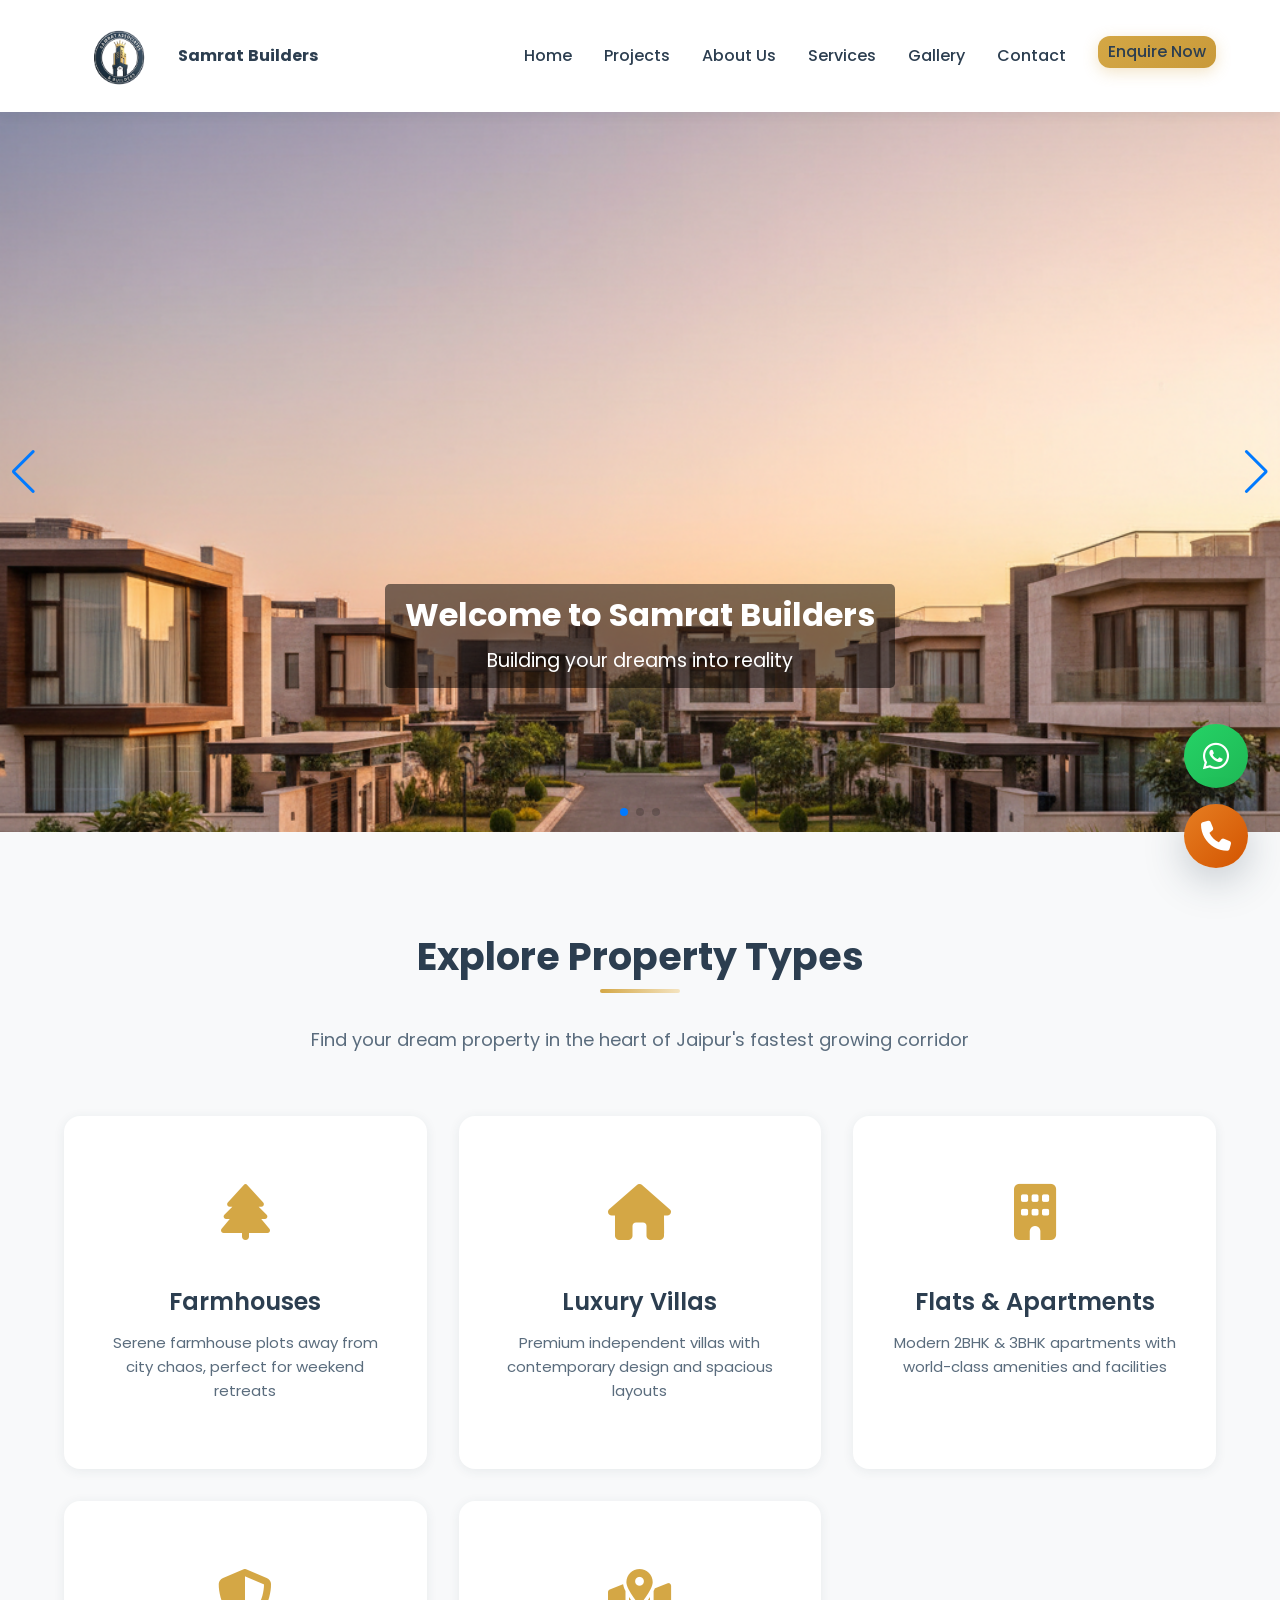
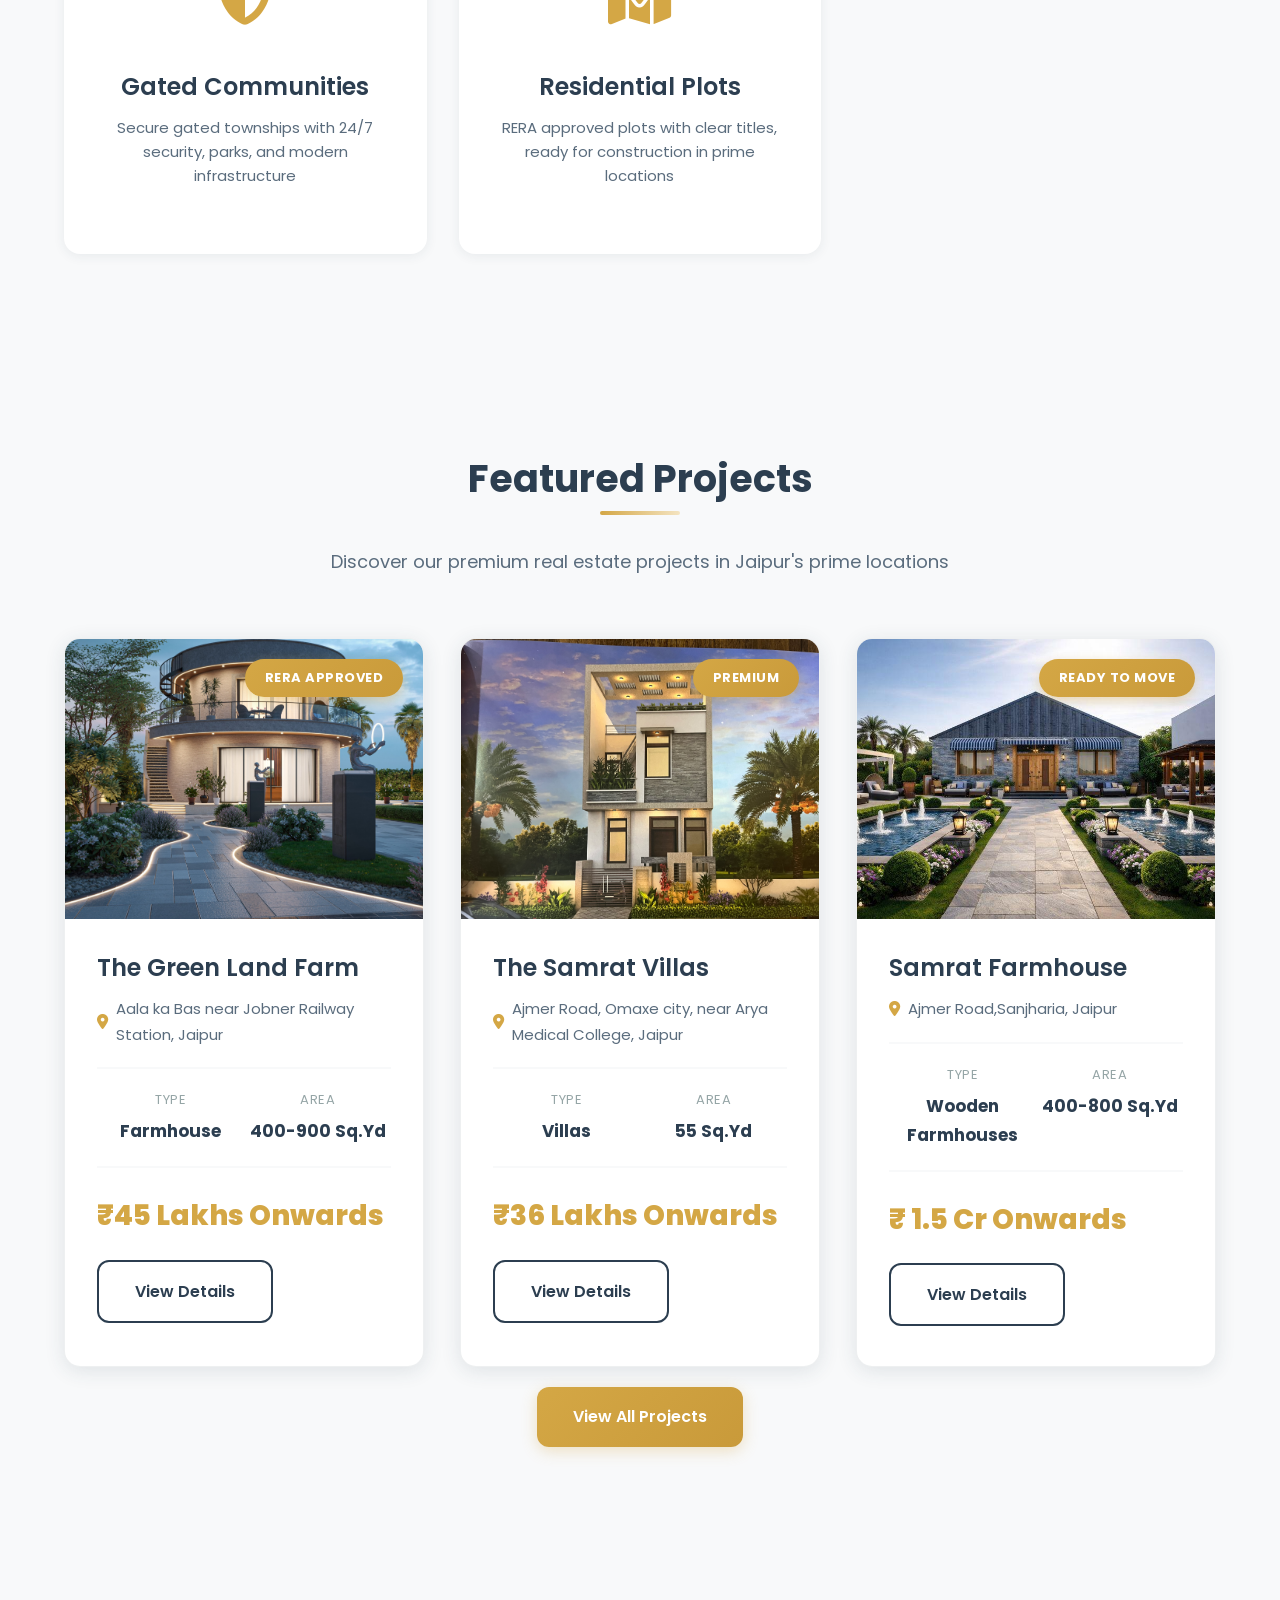
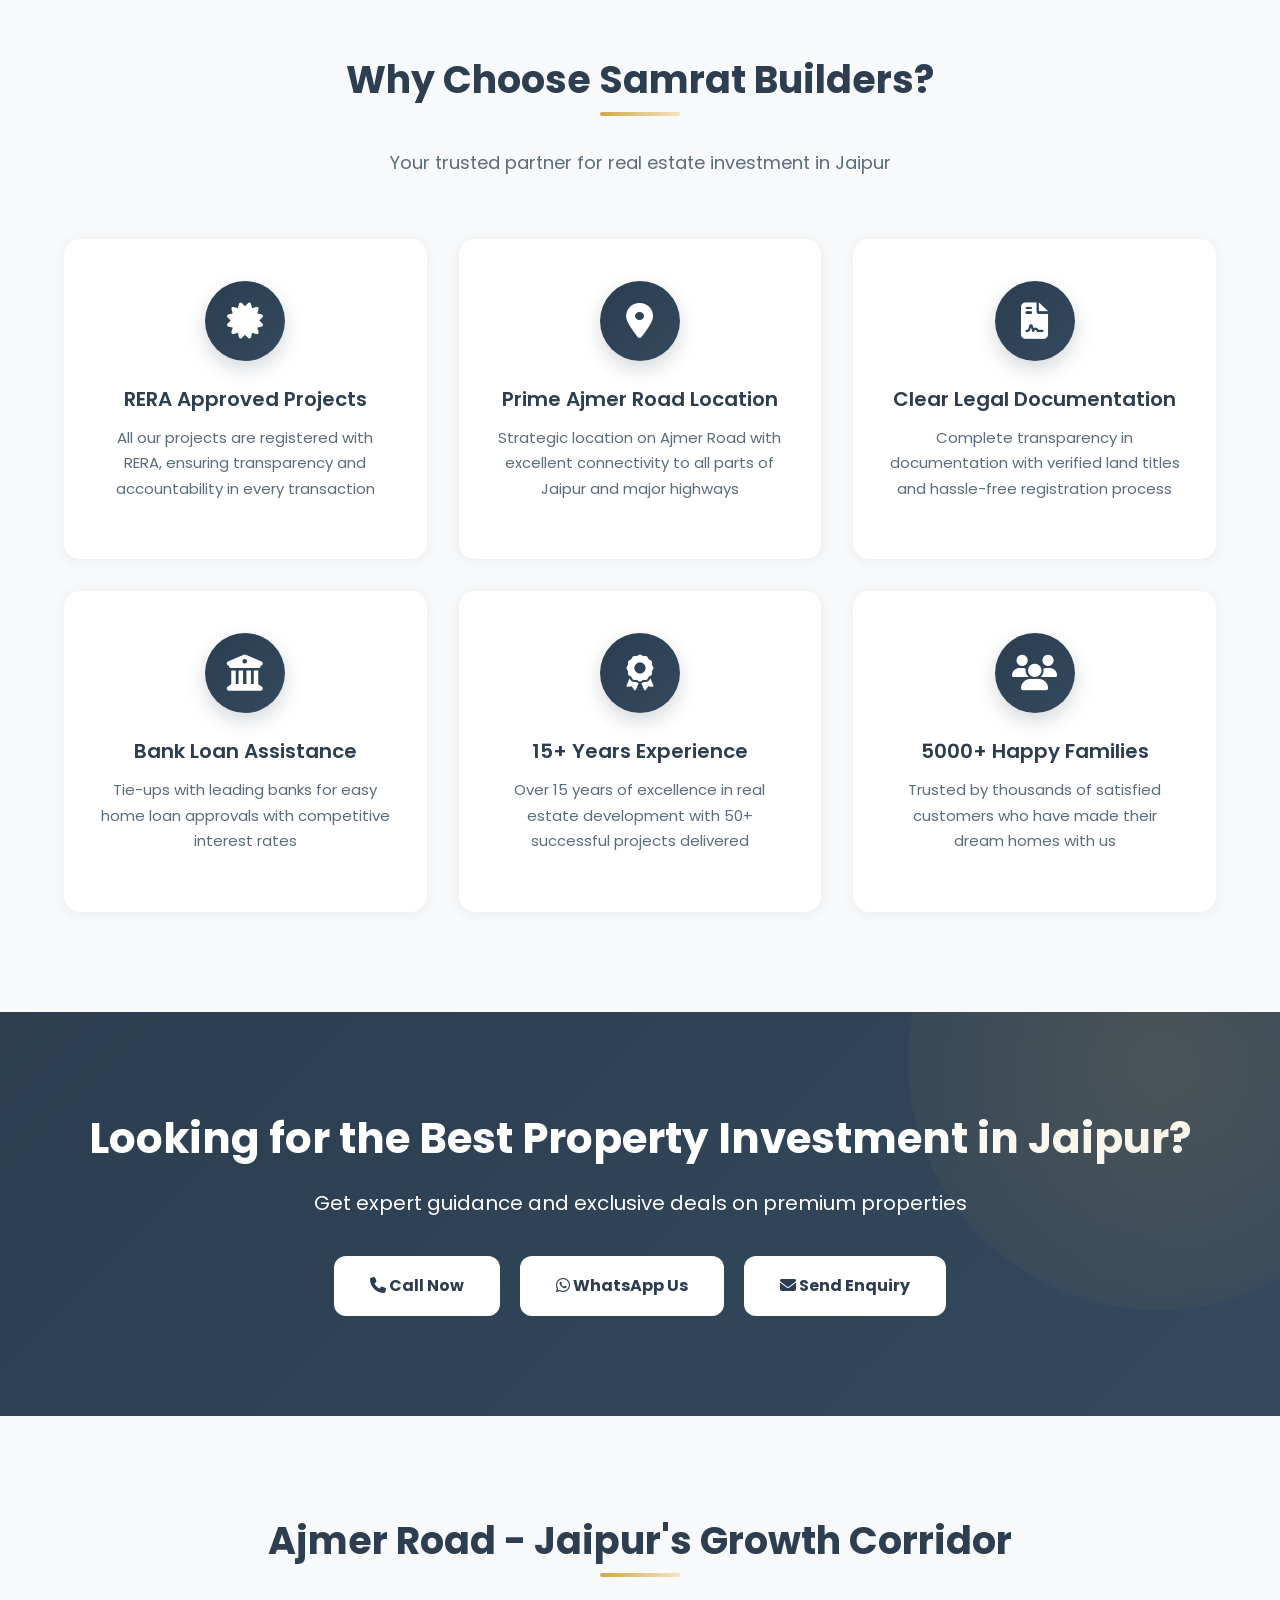
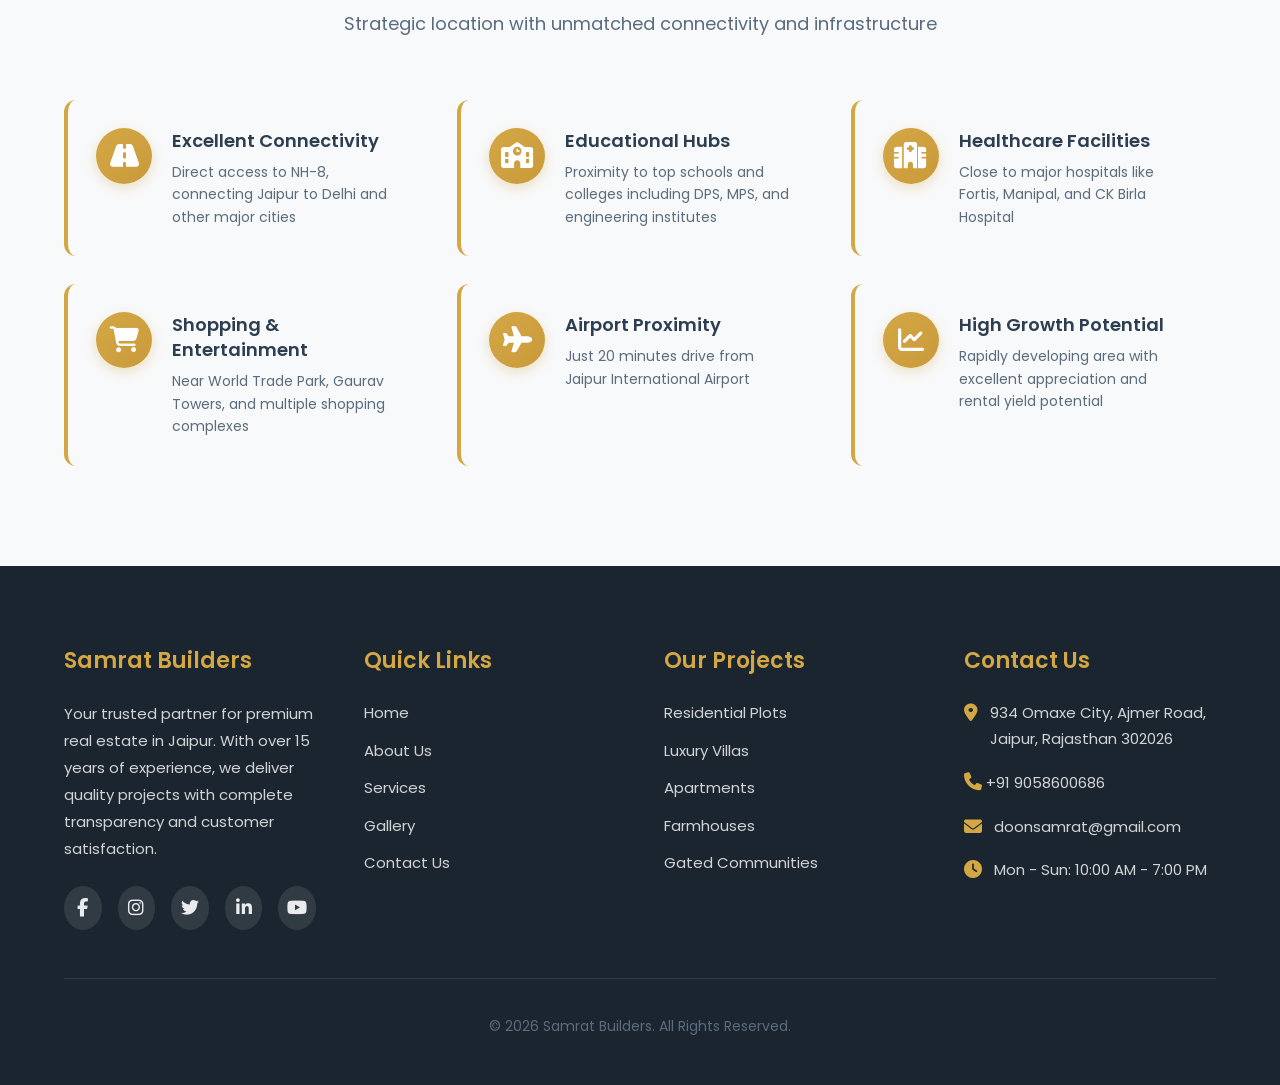
==== commit e645f355: "Update pages" ====
--- a/index.html
+++ b/index.html
@@ -216,7 +216,7 @@
                 <!-- Project 2 -->
                 <div class="project-card">
                     <div class="project-image">
-                        <img src="/assets//images/sukh4.jpeg" alt="The Samrat Villas">
+                        <img src="/assets//images/samrat-villas/IMG_3736.jpg" alt="The Samrat Villas">
                         <span class="project-badge">Premium</span>
                     </div>
                     <div class="project-content">
@@ -437,7 +437,7 @@
                         <a href="https://www.facebook.com/profile.php?id=61584415317376" target="_blank"><i class="fab fa-facebook-f"></i></a>
                         <a href="https://www.instagram.com/samrat_builders/" target="_blank"><i class="fab fa-instagram"></i></a>
                         <a href="#" target="_blank"><i class="fab fa-twitter"></i></a>
-                        <a href="#" target="_blank"><i class="fab fa-linkedin-in"></i></a>
+                        <a href="https://www.linkedin.com/company/samrat-builders" target="_blank"><i class="fab fa-linkedin-in"></i></a>
                         <a href="https://www.youtube.com/@Samrat.Builders" target="_blank"><i class="fab fa-youtube"></i></a>
                     </div>
                 </div>
@@ -472,19 +472,20 @@
                     <div class="contact-info">
                         <div class="contact-item">
                             <i class="fas fa-map-marker-alt"></i>
-                            <span>Omaxe City, Ajmer Road,<br>Jaipur, Rajasthan 302026</span>
-                        </div>
-                        <div class="contact-item">
+                            <span> 934 Omaxe City, Ajmer Road,<br>Jaipur, Rajasthan 302026</span>
+                        </div>
+                        <div class="contact-item"><a href="tel:+919058600686">
                             <i class="fas fa-phone"></i>
                             <span>+91 9058600686</span>
+                        </a>
                         </div>
                         <div class="contact-item">
                             <i class="fas fa-envelope"></i>
-                            <span><a href="/cdn-cgi/l/email-protection" class="__cf_email__" data-cfemail="bcd5d2dad3fccfddd1ceddc8dec9d5d0d8d9cecf92dfd3d1">doonsamrat@gmail.com</a></span>
+                            <span><a href="mailto:doonsamrat@gmail.com?subject=Enquiry&body=Hello Samrat Builders," class="__cf_email__" >doonsamrat@gmail.com</a></span>
                         </div>
                         <div class="contact-item">
                             <i class="fas fa-clock"></i>
-                            <span>Mon - Sun: 9:00 AM - 7:00 PM</span>
+                            <span>Mon - Sun: 10:00 AM - 7:00 PM</span>
                         </div>
                     </div>
                 </div>
@@ -512,10 +513,10 @@
 
     <script>
         // Initialize Swiper
-document.addEventListener('DOMContentLoaded', function () {
-    const swiper = new Swiper('.swiper-container', {
-        loop: true, // Enable looping
-        autoplay: {
+         document.addEventListener('DOMContentLoaded', function () {
+          const swiper = new Swiper('.swiper-container', {
+          loop: true, // Enable looping
+            autoplay: {
             delay: 3000, // Auto-slide every 3 seconds
             disableOnInteraction: false, // Continue autoplay after user interaction
         },
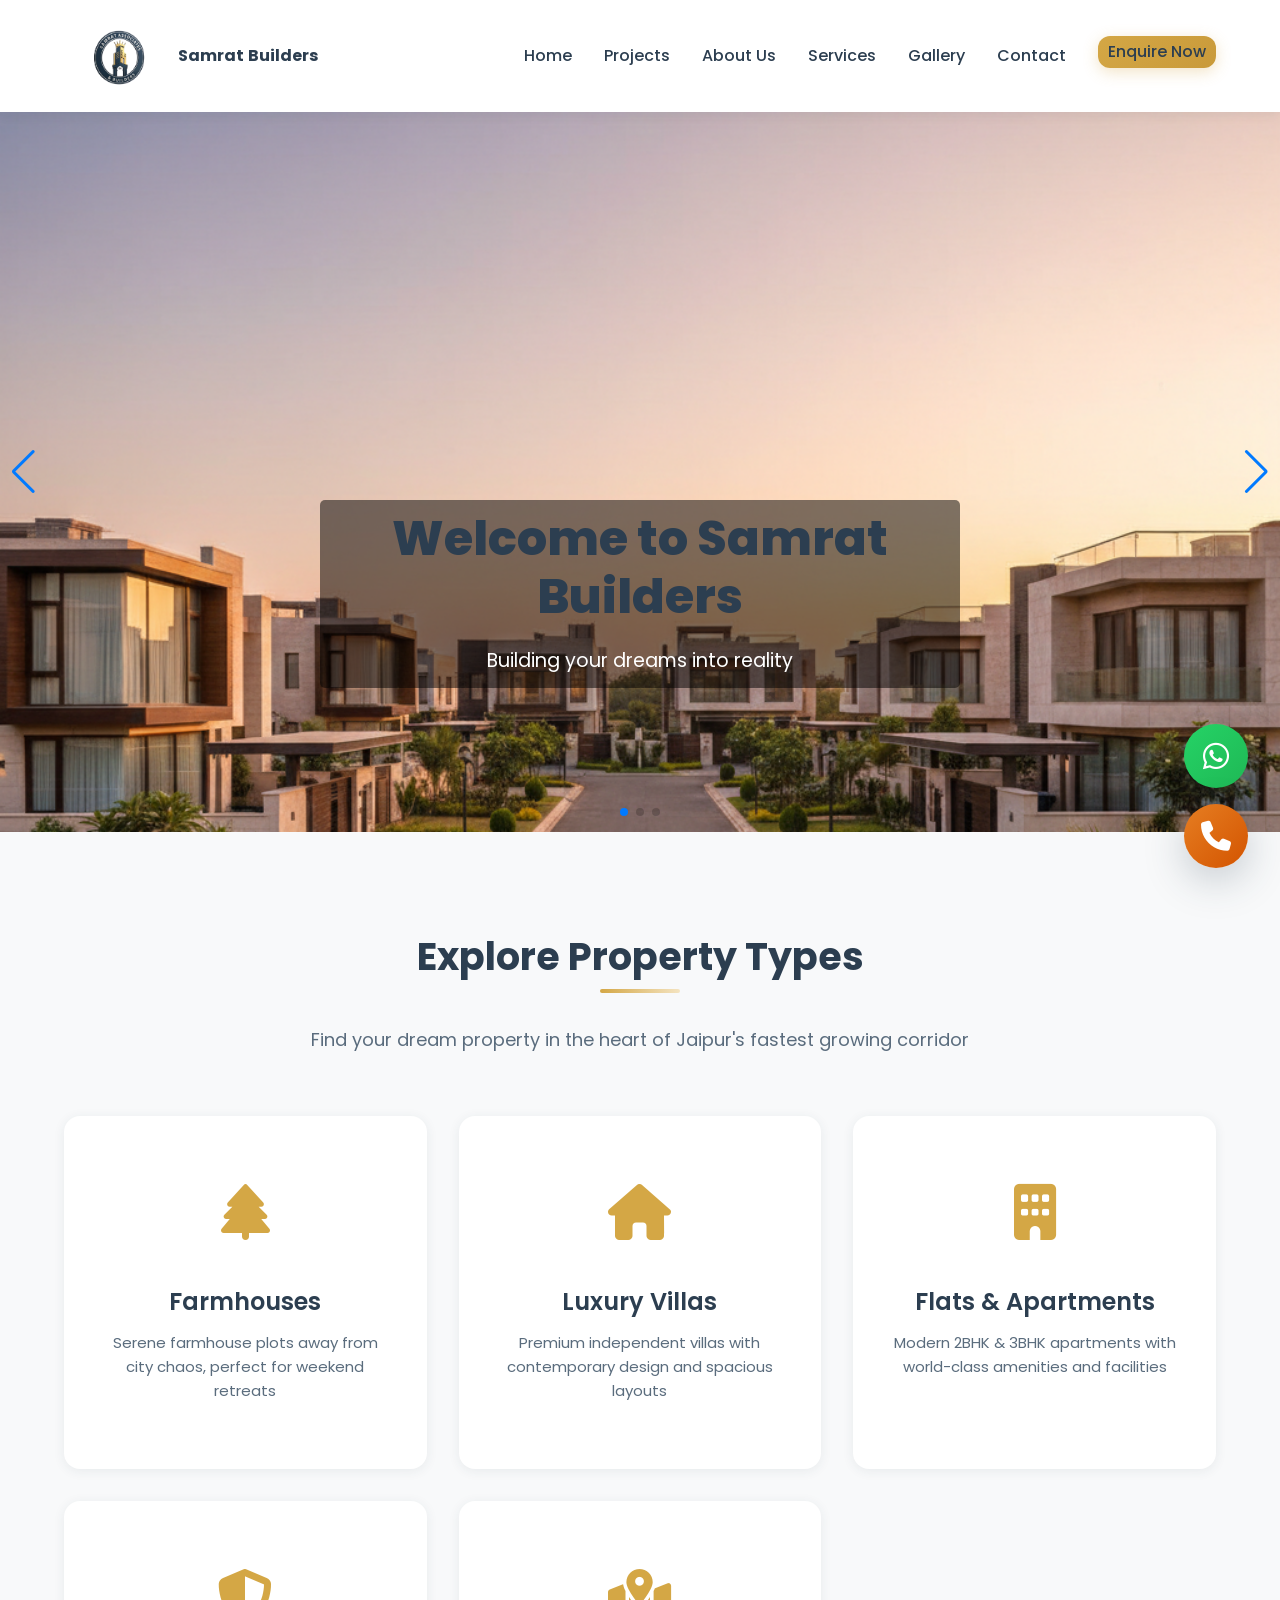
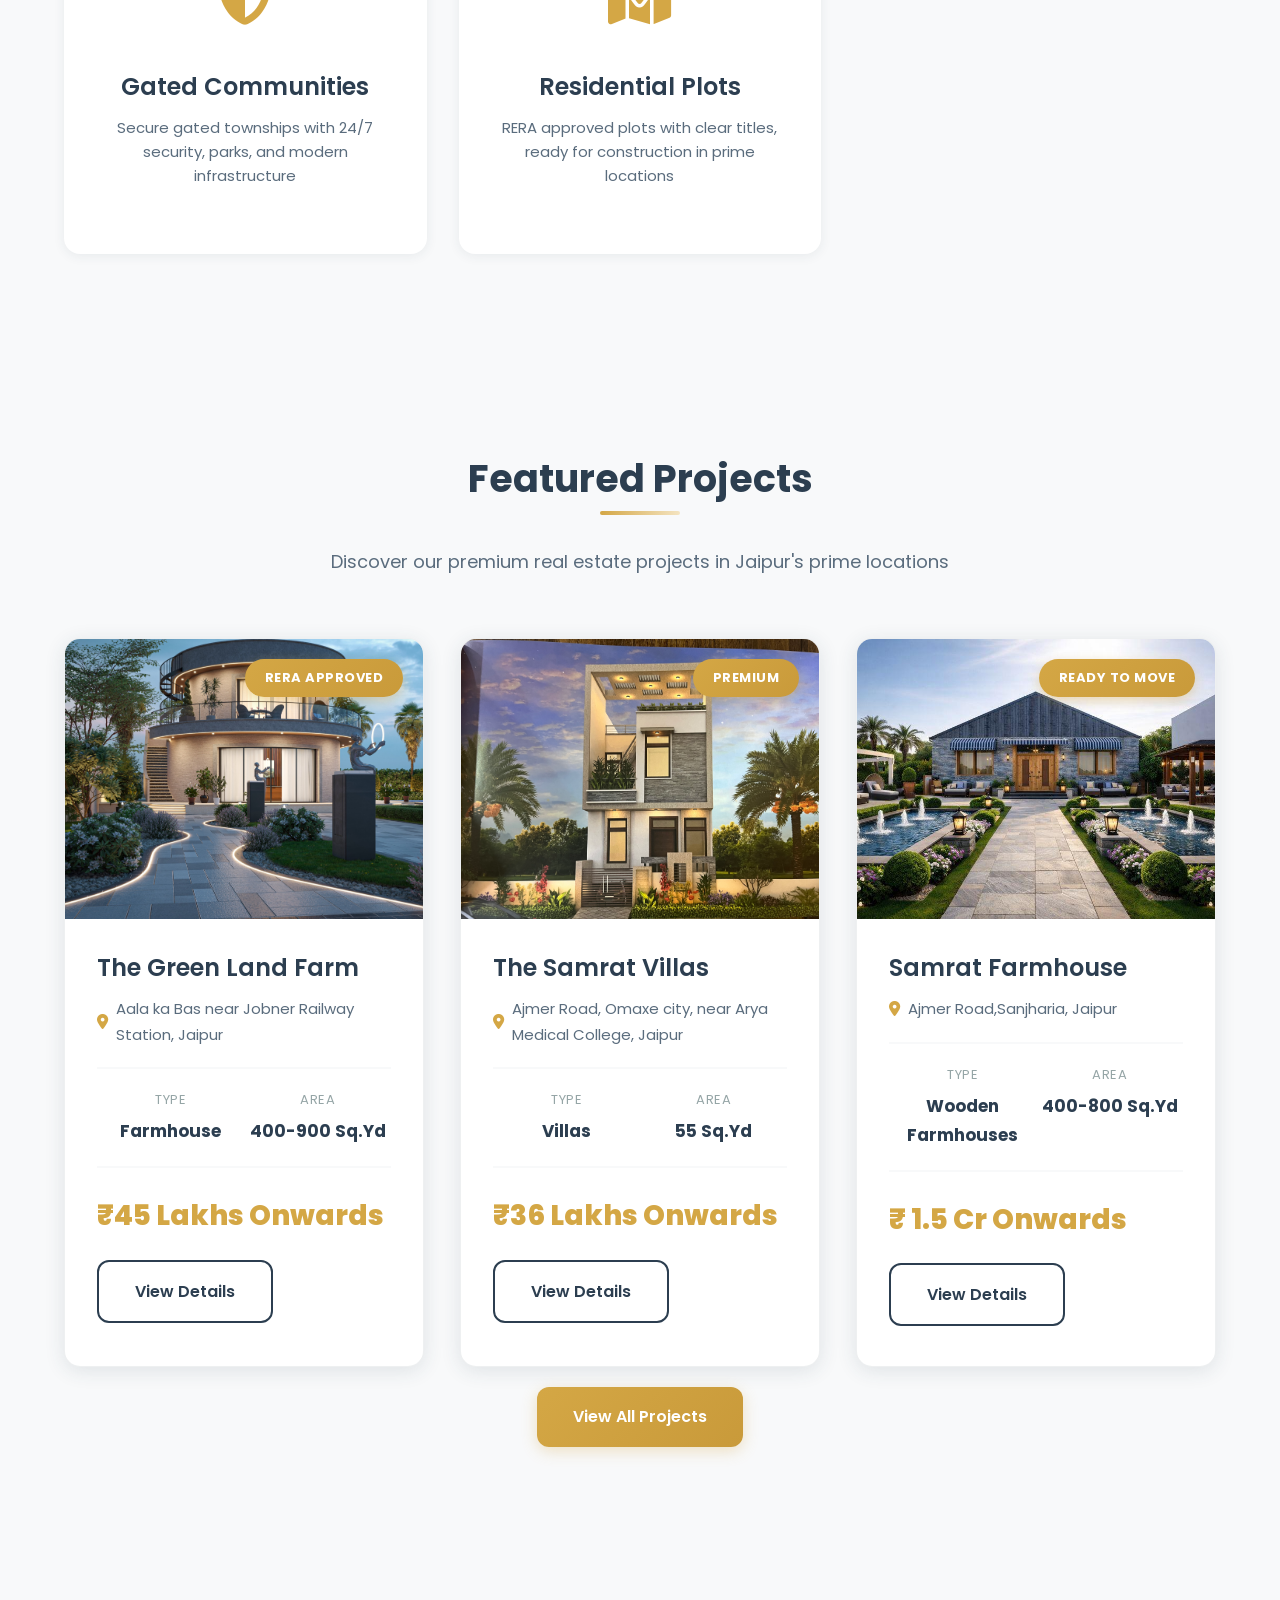
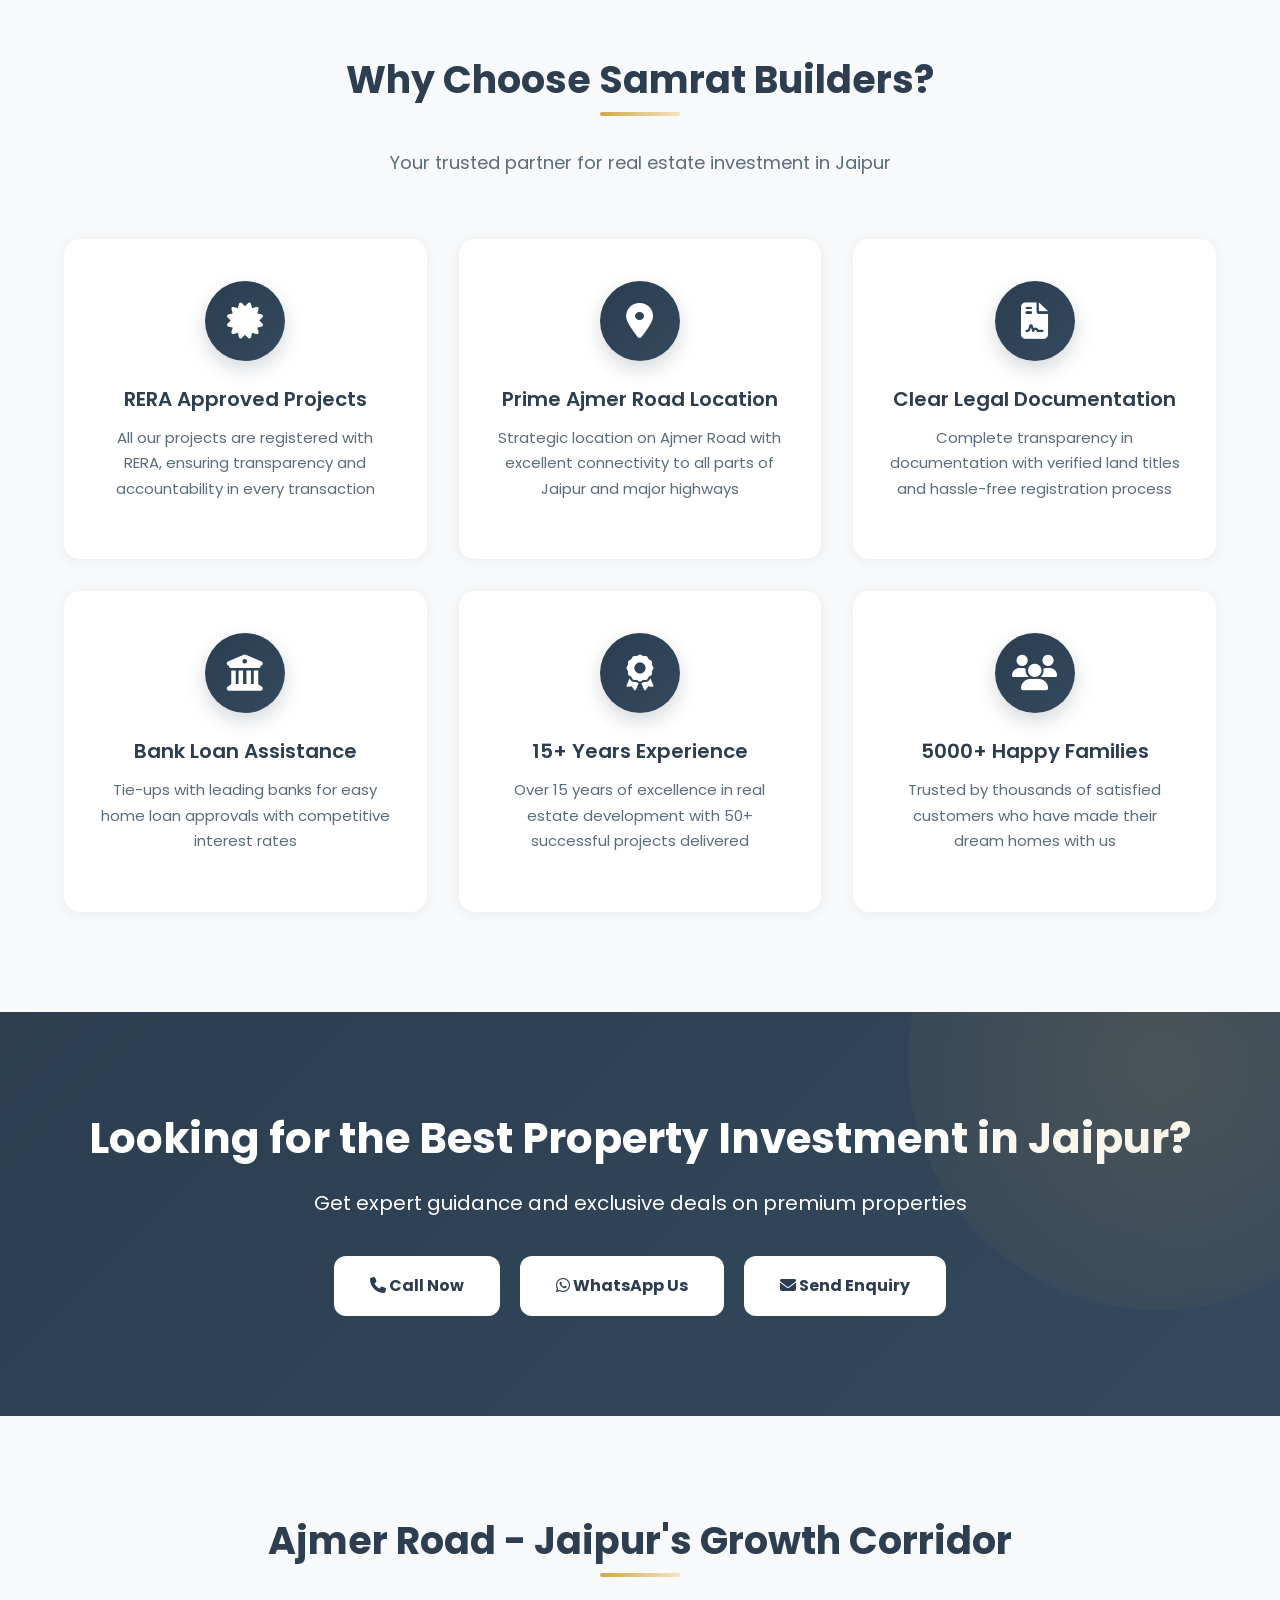
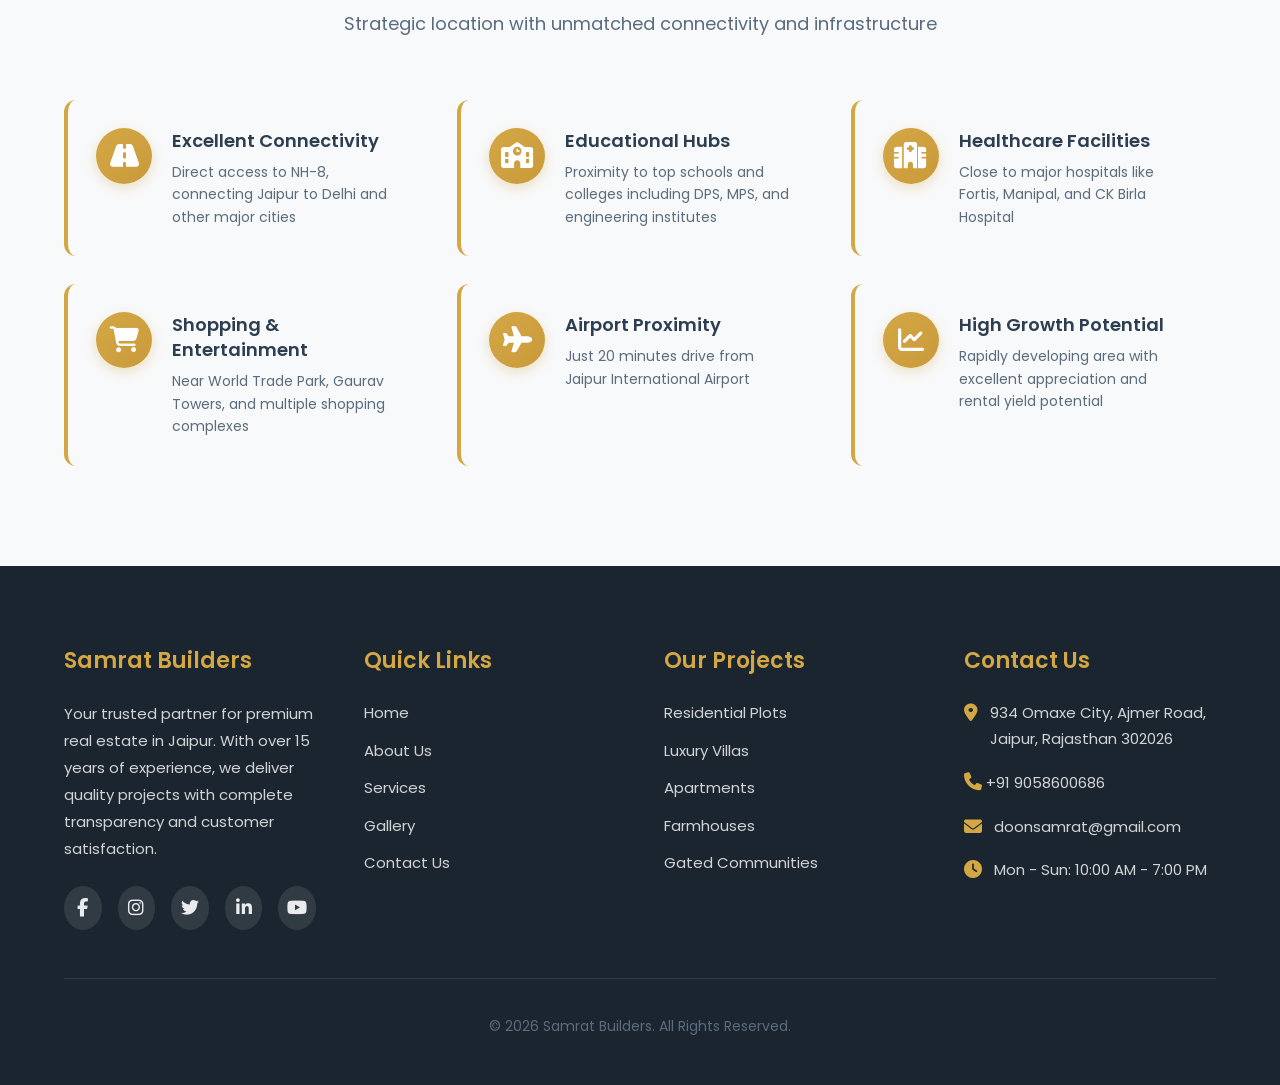
==== commit f5f8203b: "update seo contant" ====
--- a/index.html
+++ b/index.html
@@ -3,7 +3,7 @@
 <head>
     <meta charset="UTF-8">
     <meta name="viewport" content="width=device-width, initial-scale=1.0">
-    <meta name="description" content="Samrat Builders - Premium Farmhouse, Plots, Villas & Flats in  Jaipur. RERA Approved | Prime Location | Trusted Builder">
+    <meta name="description" content="Buy RERA Approved Plots in Jaipur Ajmer Road. Samrat Builders offers Luxury Farmhouses, Villas & Investment Properties in Prime Location near Omaxe City. Call Now.">
     <meta name="keywords" content="real estate jaipur, plots in jaipur, villas in jaipur, farmhouse in jaipur, omaxe city, ajmer road properties, samrat builders">
     <meta name="author" content="Samrat Builders">
     
@@ -12,11 +12,13 @@
     <meta property="og:description" content="RERA Approved Plots, Villas & farmhouse in  Ajmer Road, Jaipur">
     <meta property="og:type" content="website">
     
-    <title>Samrat Builders - Premium Plots, Villas & Farmhouses in Omaxe City, Jaipur</title>
+    <title>Plots in Jaipur Ajmer Road | Farmhouse in Jaipur | Samrat Builders</title>
     
-    <!-- Favicon -->
-    <link rel="icon" type="image/png" href="/assets/images/fav.png">
-    
+    <!-- Favicon for Google -->
+<link rel="icon" href="/favicon.png" sizes="48x48" type="image/png">
+<link rel="icon" href="/favicon.png" sizes="32x32" type="image/png">
+<link rel="apple-touch-icon" href="/favicon.png">
+<link rel="shortcut icon" href="/favicon.png">
     <!-- Stylesheets -->
     <link rel="stylesheet" href="assets/css/style.css">
     <link rel="stylesheet" href="assets/css/responsive.css">
@@ -39,8 +41,32 @@
     <!-- Swiper CSS -->
 <link rel="stylesheet" href="https://unpkg.com/swiper/swiper-bundle.min.css" />
 
-<!-- Swiper JS -->
-<script src="https://unpkg.com/swiper/swiper-bundle.min.js"></script>
+
+
+<script type="application/ld+json">
+    {
+     "@context": "https://schema.org",
+     "@type": "RealEstateAgent",
+     "name": "Samrat Builders",
+     "image": "https://www.samratbuilders.com/favicon.png",
+     "url": "https://www.samratbuilders.com",
+     "telephone": "+91-9058600686",
+     "address": {
+       "@type": "PostalAddress",
+       "streetAddress": "Ajmer Road, Omaxe City",
+       "addressLocality": "Jaipur",
+       "addressRegion": "Rajasthan",
+       "postalCode": "302026",
+       "addressCountry": "IN"
+     },
+     "areaServed": "Jaipur",
+     "sameAs": [
+       "https://www.instagram.com/samrat_builders"
+     ]
+    }
+    </script>
+
+
 </head>
 <body>
 
@@ -78,15 +104,15 @@
         <div class="swiper-wrapper">
             <!-- Slide 1 -->
             <div class="swiper-slide">
-                <img src="assets/images/hero-g1.png" alt="Slide 1">
+                <img src="assets/images/hero-g1.png" alt="Residential plots in Jaipur Ajmer Road by Samrat Builders">
                 <div class="carousel-caption hero-text" >
-                    <h2 >Welcome to Samrat Builders</h2>
+                    <h1 >Welcome to Samrat Builders</h1>
                     <p>Building your dreams into reality</p>
                 </div>
             </div>
             <!-- Slide 2 -->
             <div class="swiper-slide ">
-                <img src="assets/images/hero-b.png" alt="Slide 2">
+                <img src="assets/images/hero-b.png" alt="Farmhouse in Jaipur Ajmer Road by Samrat Builders">
                 <div class="carousel-caption hero-text">
                     <h2>Luxury Homes</h2>
                     <p>Experience the best in class living</p>
@@ -94,7 +120,7 @@
             </div>
             <!-- Slide 3 -->
             <div class="swiper-slide">
-                <img src="assets/images/hero-c.png" alt="Slide 3">
+                <img src="assets/images/hero-c.png" alt="Villas in Jaipur Ajmer Road by Samrat Builders">
                 <div class="carousel-caption hero-text">
                     <h2>Modern Architecture</h2>
                     <p>Innovative designs for modern living</p>
@@ -532,5 +558,8 @@
 });
 
     </script>
+
+    <!-- Swiper JS -->
+<script src="https://unpkg.com/swiper/swiper-bundle.min.js"></script>
 </body>
 </html>
